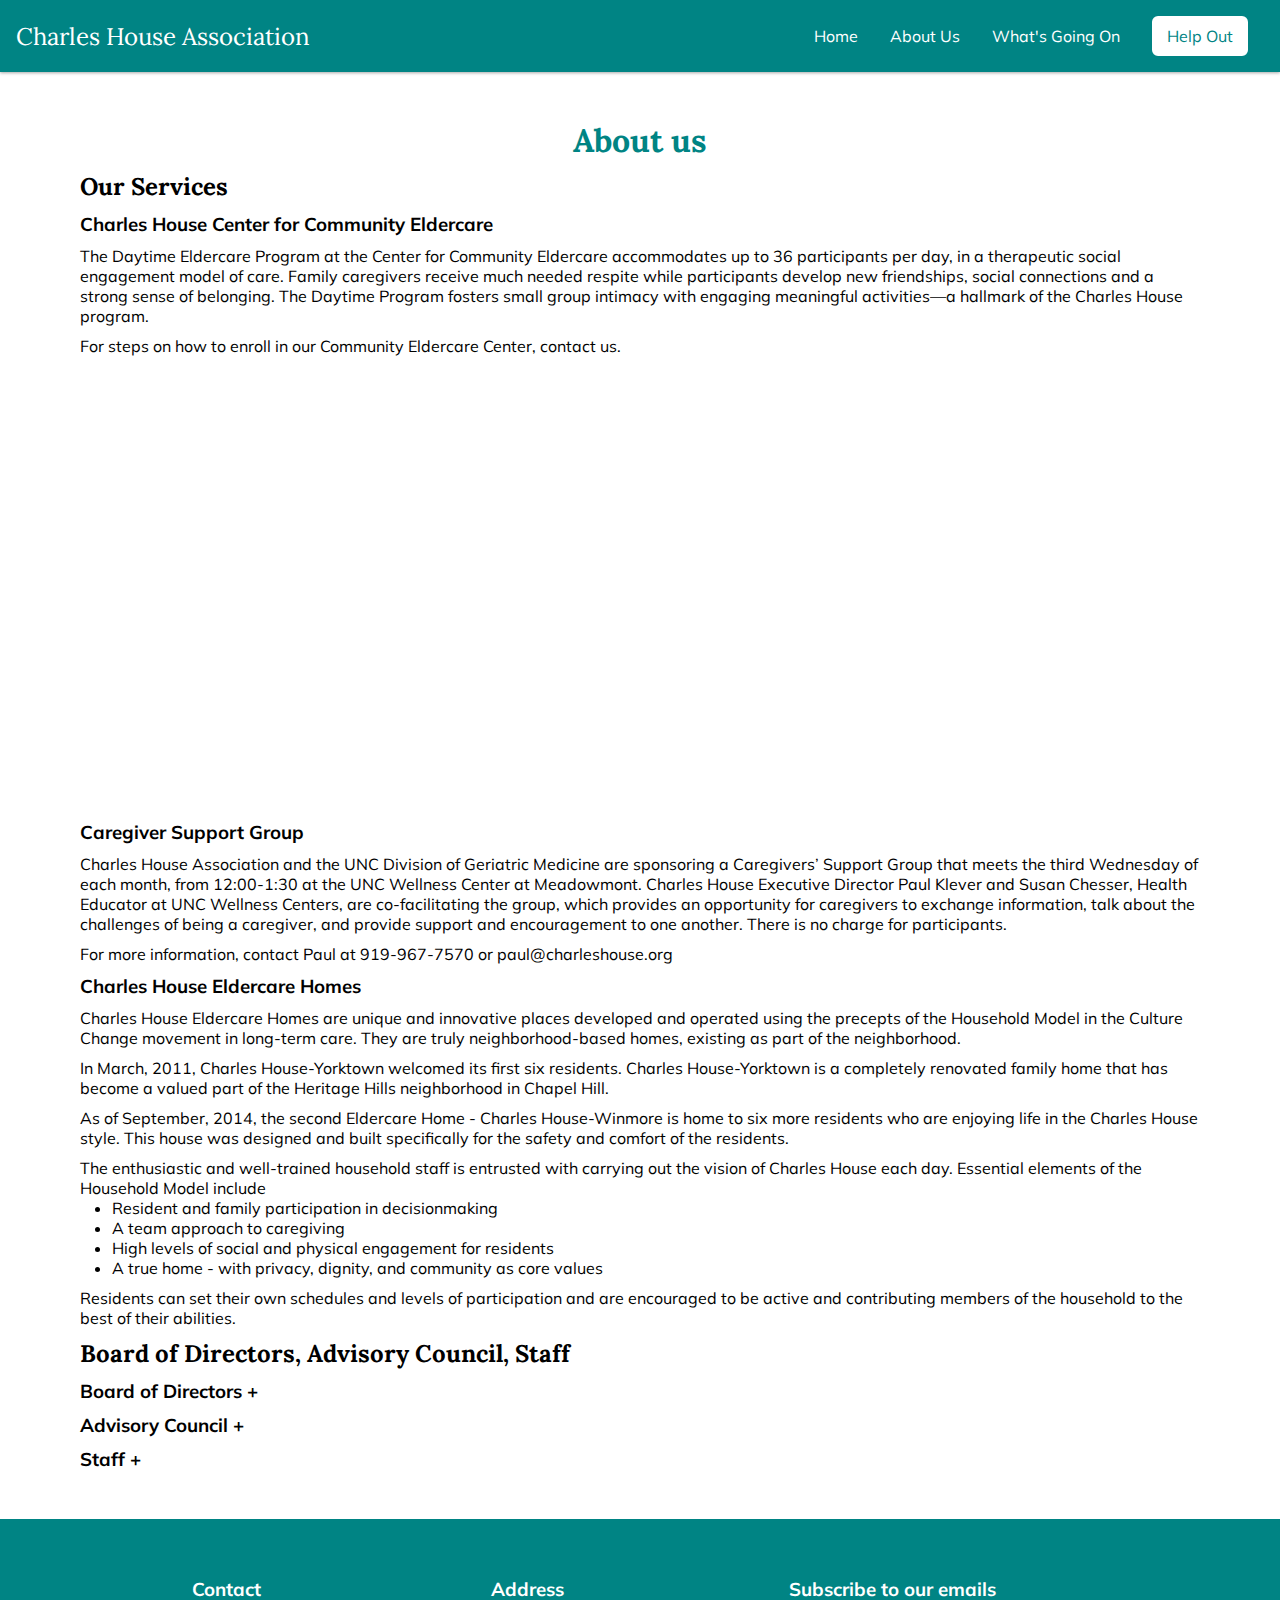
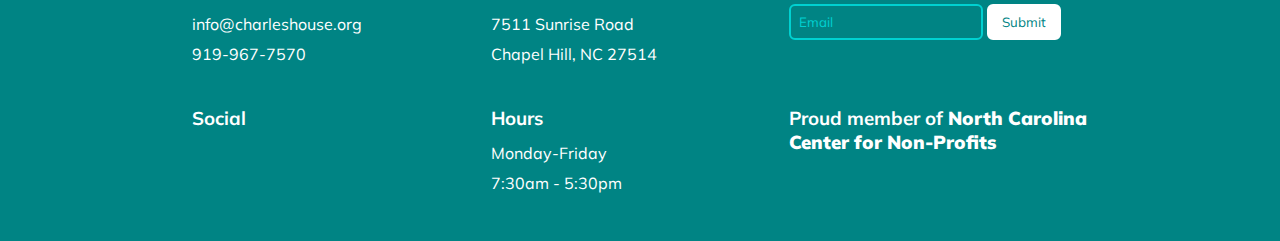
==== about_us.html @ 3cb6eef5 "idk" ====
<!DOCTYPE html>
<html lang="en">
<head>
    <meta charset="UTF-8">
    <meta name="viewport" content="width=device-width, initial-scale=1.0">
    <link href='styles-ts.css' rel='stylesheet' type='text/css' />
    <link rel="stylesheet" href="https://use.fontawesome.com/releases/v5.3.1/css/all.css" integrity="sha384-mzrmE5qonljUremFsqc01SB46JvROS7bZs3IO2EmfFsd15uHvIt+Y8vEf7N7fWAU" crossorigin="anonymous">
    <link href="https://fonts.googleapis.com/css?family=Lora|Muli" rel="stylesheet">
    <title>About Us</title>
</head>

<body>
    <header>
        <div>
            <a  id="logo" href="index.html">Charles House Association</a>
        </div>
        <nav>
            <ul>
                <li>
                    <a href="index.html">Home</a>
                </li>
                <li>
                    <a href="about_us.html">About Us</a>
                </li>
                <li>
                    <a href="going_on.html">What's Going On</a>
                </li>
                <li >
                    <a href="help_us_out.html" class="btn2">Help Out</a>
                </li>
            </ul>
        </nav>
    </header>

    <main>
        <div class="pad">
        <h1>About us</h1>


        <h2>Our Services</h2>
            <h3 id="community_eldercare">Charles House Center for Community Eldercare</h3>
                <p>The Daytime Eldercare Program at the Center for Community Eldercare accommodates up to 36 participants per day, in a therapeutic social engagement model of care. Family caregivers receive much needed respite while participants develop new friendships, social connections and a strong sense of belonging. The Daytime Program fosters small group intimacy with engaging meaningful activities—a hallmark of the Charles House program.</p>
                <!--Change to download link-->
                <p>For steps on how to enroll in our Community Eldercare Center, contact us.</p>


                <iframe src="https://www.google.com/maps/embed?pb=!1m18!1m12!1m3!1d3229.209644886207!2d-79.03687688550227!3d35.966299680128806!2m3!1f0!2f0!3f0!3m2!1i1024!2i768!4f13.1!3m3!1m2!1s0x89acdd71c2d09ae1%3A0x6bbf268e5936797a!2s7511+Sunrise+Rd%2C+Chapel+Hill%2C+NC+27514!5e0!3m2!1sen!2sus!4v1554954728597!5m2!1sen!2sus" width="600" height="450" frameborder="0" style="border:0" allowfullscreen></iframe>

            <h3 id="support_group">Caregiver Support Group</h3>
                <p>Charles House Association and the UNC Division of Geriatric Medicine are sponsoring a Caregivers’ Support Group that meets the third Wednesday of each month, from 12:00-1:30 at the UNC Wellness Center at Meadowmont. Charles House Executive Director Paul Klever and Susan Chesser, Health Educator at UNC Wellness Centers, are co-facilitating the group, which provides an opportunity for caregivers to exchange information, talk about the challenges of being a caregiver, and provide support and encouragement to one another. There is no charge for participants.</p>
                <p>
                For more information, contact Paul at 919-967-7570 or paul@charleshouse.org</p>
            <h3 id="eldercare_homes">Charles House Eldercare Homes</h3>
            <p>Charles House Eldercare Homes are unique and innovative places developed and operated using the precepts of the Household Model in the Culture Change movement in long-term care.  They are truly neighborhood-based homes, existing as part of the neighborhood. </p>

            <p>In March, 2011, Charles House-Yorktown welcomed its first six residents. Charles House-Yorktown is a completely renovated family home that has become a valued part of the Heritage Hills neighborhood in Chapel Hill.</p>
            
            <p>As of September, 2014, the second Eldercare Home - Charles House-Winmore is home to six more residents who are enjoying life in the Charles House style. This house was designed and built specifically for the safety and comfort of the residents.</p>
            
            <p>The enthusiastic and well-trained household staff is entrusted with carrying out the vision of Charles House each day. Essential elements of the Household Model include</p>
            <ul>
                <li>Resident and family participation in decisionmaking</li>
                <li>A team approach to caregiving</li>
                <li>High levels of social and physical engagement for residents</li>
                <li>A true home - with privacy, dignity, and community as core values</li>
            </ul>

            <p>Residents can set their own schedules and levels of participation and are encouraged to be active and contributing members of the household to the best of their abilities.</p>
        <h2>Board of Directors, Advisory Council, Staff</h2>
        <h3 class="accordion">Board of Directors</h3>
        <ul class="panel">
            <li>Mel Hurston, President Senior VP, Professional & Support Services, UNC Health Care</li>
            <li>Beth Tillman, Vice President, Tillman, Hinkle & Whichard, PLLC</li>
            <li>Sheana Whelan Funkhouser, Secretary, RN and Family Caregiver</li>
            <li>Brad Fox, Treasurer, President, Medical Claims Rx</li>
            <li>Jesse Basnight, Jr., V.P., S.H. Basnight & Sons</li>
            <li>Anna Bieber, Associate Professor, UNC School of Nursing</li>
            <li>Nancy Jones, Carol Woods Resident</li>
            <li>Suzanne Kalbas, Community Leader</li>
            <li>Joel Levy, Joel I. Levy, CPA, PLLC</li>
            <li>Julia Lunsford, MD, Clinical Assistant Professor, UNC Department of Psychiatry</li>
            <li>Robert Spransy, CPA</li>
        </ul>

        <h3 class="accordion">Advisory Council</h3>
        <ul class="panel">
                <li>Dickie Andrew, Andrews & Associates Realty</li>
                <li>Mary Beck, Retired, Health Care Admnistrator</li>
                <li>Susan Bernstein, Community Leader</li>
                <li>Michael Bradley, Professor Emeritus, Duke Univ. Law and Fuqua Business School</li>
                <li>James Bryan, MD, Retired, Professor of Medicine, UNC</li>
                <li>Jan Busby-Whitehead, MD, Division Chief, UNC Geriatrics</li>
                <li>Duval Byrd, Division Controller, Capital Broadcasting</li>
                <li>James Copeland, Retired President, Medical Foundation</li>
                <li>Phyliss Craig-Taylor, Dean, School of Law, NCCU</li>
                <li>Tom Fenn, Tom Fenn Financial Planning</li>
                <li>Anzor Gatcheladze, Founder/Owner, Homewatch Caregivers</li>
                <li>Amy Gorely, Director, Community Relations, Carolina Meadows</li>
                <li>Lisa Gwyther, Director, Duke Family Support Program</li>
                <li>Nina Hackney, Retired, Nursing, UNC Health Care</li>
                <li>Nortin Hadler, MD, Author; Professor of Medicine, UNC</li>
                <li>Michael Hill, MD, Professor, UNC Department of Psychiatry</li>
                <li>Patty M. Hil, UNC School of Nursing; UNC Board of Visitors</li>
                <li>Margaret Helton, MD, UNC Family Medicine; Medical Director, Carol Woods</li>
                <li>Joan Huntley, Community Leader</li>
                <li>Kathy Lafone, Retired, Orange County Schools; Caregiver</li>
                <li>Allison Lee, Marketing Director, Carolina Reserve of Durham</li>
                <li>Lillian Lee, Community Leader</li>
                <li>Chad Lefteris,	CEO, UC-Irvine Hospitals</li>
                <li>Tony Lindsey, MD, Chief of Staff, UNC Health Care </li>
                <li>Carol Lucas, Retired Professor, UNC Biomedical Engineering</li>
                <li>Eleanor McConnell, Associate Professor, Duke University School of Nursing</li>
                <li>Lloyd Michener, MD, Professor, Duke University Dept. of Community and Family Medicine</li>
                <li>Susan Moeser, Faculty, University Organist; UNC-CH Department. of Music</li>
                <li>John Morris, III, President, Morris Commercial</li>
                <li>Laurie Norman, Director, Alumni Relations, UNC-CH School of Education</li>
                <li>Bonnie O’Quinn, Financial Advisor, Red Reef Advisors</li>
                <li>Caroline Resnick,Retired Teacher; Former Family Caregiver</li>
                <li>Caroline Riggsbe, Pinnacle Financial Partners</li>
                <li>Linda Riggsbee, Community Leader; Former Nonprofit CEO</li>
                <li>Luke Riggsbee, Principle/Owner, Carolina National Insurance</li>
                <li>Jerry Salak, Director, Donor Relations, UNC-CH</li>
                <li>Maria Scanga, Attorney</li>
                <li>Robert Seymour, Pastor Emeritus, Binkley Memorial Baptist Church</li>
                <li>Cindy Scocik, COO, Veritas Collaborative Hospital System</li>
                <li>Linnea Smith, Community Leader, Former Family Caregiver</li>
                <li>Ina Stern, Retired, Associate Publisher, Algonquin Books</li>
                <li>Jeffery Strickler, Vice President, UNC Hospital, Hillsborough</li>
                <li>Rebecca Trangenstein, Former Family Caregiver</li>
                <li>Mil Witt, Psychologist, UNC Campus Health Services</li>
                <li>Sheryl Zimmerman, Assoc. Dean, Social Work UNC-CH</li>
            </ul>    
             
            <h3 class="accordion">Staff</h3>
            <ul class="panel">
                    <li>
                        Paul Klever is the Executive Director of Charles House.  He brings a personal commitment to services for people with aging issues, along with experience and administrative skills honed in his previous positions. Paul holds a Masters Degree in Hospital Administration from the University of Minnesota and a Bachelors of Social Work from the University of Kansas. He began his career with a focus on eldercare and aging services, as a social worker and activities director in long-term care facilities in the Midwest. Paul gained experience as an administrator, leading the development of geriatric services for a hospital system in Colorado, notably heading up the establishment of adult day services similar to the Charles House program. Paul and his wife, Sally Freeman, came to know first hand the challenges facing caregiving families when together they cared for Sally’s parents in their home through the last two years of her parents’ lives. Sally and Paul have led adult day care programs in the past.  Paul and Sally have two sons and live near Hillsborough. Paul's e-mail address is paul@charleshouse.org.
                    </li>
                    <li>
                        Amanda Borer is Associate Director at Charles House.  Amanda is a 2009 graduate of the Healthcare Administration program in the School of Public Health at UNC-Chapel Hill. As an undergraduate at the Ohio State University in gerontology, Amanda also worked in an assisted living facility in Columbus. Her educational and work experience gives Amanda the passion for making her career in long-term care and aging services. Amanda's role as Associate Director provides support and leadership to the Charles House program and to the new projects Charles House Association is undertaking to better serve our community elders and their caregiving families. Amanda also serves as the Administrator for the Charles House Eldercare Homes.  Amanda's e-mail address is amanda@charleshouse.org.
                    </li>
                    <li>
                        Susan Siegel, Communications Director, has been leading health education and communication programs for over 25 years. She is responsible for the Charles House website and newsletter, and helps with media and events. She also plays flute at Charles House with the Satin Dolls. You can reach her at: communications@charleshouse.org
                    </li>
                    <li>
                        Dean Fox, Program Director, holds a Masters of Social Work and a Bachelors in Psychology from UNC-Chapel Hill.  He also completed an Interdisciplinary Certificate on Aging while in graduate school at UNC.  Before becoming a program director, he spent several years at Charles House as a program facilitator and a semester as a student intern. Dean also spent several years working in nursing home quality improvement research.
                    </li>
                    <li>
                        Sally Freeman, Program Director, became part of the program team after homeschooling her two sons. Sally began a day program for people with dementia in Denver in the 1980s. She authored Activities and Approaches for Alzheimer's in 1987 as a resource for activity leaders and caregivers. The ideas presented in her book parallel those set forth in our own Charles House Method.
                    </li>
                    <li>
                        Brianna Baker, Program Director, received a degree in Recreational Therapy from East Carolina University. She is Licensed Recreational Therapist and Certified Therapeutic Recreation Specialist. She has worked in geriatrics for a number of years and believes in using recreation and leisure to improve quality of life. Brianna was born and raised in Charlotte, NC and moved to the Triangle in May of last year. She enjoys traveling, the outdoors, spending time with family and friends, being around water and trying new things.
                    </li>
                    <li>
                        Walter Moczygemba, Program Director, is a recent graduate from Duke University where he majored in Biology. Working at Charles House has sparked an interest in eldercare and social work as a career and he hopes to continue on this path with Charles House.
                    </li>
                    <li>
                        Joanna Swanson, Program Director, is a graduate of Salem State University in Salem, Massachusetts with a Bachelor of Arts Degree in Theatre and Communications. Joanna worked in retail and customer service for many years including as a Buyer and a Manager for A Southern Season, and had her own elder home care business on Cape Cod. She enjoys the opportunity to hear the life stories and experiences shared by the participants at Charles House. The Cape Cod native and her husband Dave live in Hillsborough where Joanna can be found during winter months experimenting with new recipes in her kitchen and in warmer months working in her garden. She’s an avid reader and loves to exercise and travel.
                    </li>
                    <li>
                        Sarah Ross, Program Director, earned a Masters in Social Work from UNC-W where she held an internship at Lower Cape Fear hospice as a Bereavement Counselor. Sarah completed her undergraduate at UNC-Charlotte with a BS in Exercise Science and Gerontology. Sarah has previously facilitated caregiver support groups in the community. Prior to becoming a Program Director, Sarah was introduced to Charles House as an intern. In her spare time, Sarah enjoys the outdoors, all things by the water, working on DIY projects, and spending time with friends and family.
                    </li>
                    <li>
                        Sherril Koroluk, Program Facilitator. Sherril and her husband arrived in Chapel Hill from Canada the summer of 1998. In 2012 Sherril fell in love with Charles House as a volunteer and a year later joined us as a part time program facilitator. She holds an Honour's Degree in Physical Geography and a Masters of Science degree. Her diverse background, including working in the fields of art, tourism and historic preservation, provides the material for many stories the participants love to hear.
                    </li>
                    <li>
                        Rachelle Strachar, Program Facilitator, has years of caregiving experience in a variety of settings., She has worked as a Health Specialist volunteer with NC State AARP and is certified by NC Office of Aging to teach several different classes that are helpful to caregivers and elders. Rachelle has a BA in Sociology/Psychology and a concentration in Social Work, along with graduate coursework in Social Work and Aging. In her free time Rachelle enjoys reading, gardening, the outdoors and spending time with family, friends and her dog.
                    </li>
                    <li>
                        Sarah Arney, Program Facilitator, is a current student at UNC-Chapel Hill studying Philosophy and Public Policy. Prior to becoming a team member, Sarah was introduced to Charles House as a student intern. Sarah was born in Raleigh, and looks forward to growing deeper roots in North Carolina after her graduation in May.
                    </li>
                    <li>
                        Emily Wu, Program Facilitator, graduated from Duke University in May 2018 with a B.S. in Neuroscience and minor in Visual Arts. She started volunteering with Charles House in the fall of 2017 and hasn’t been able to stay away since. She treasures the time she has been able to spend with participants at Charles House and hopes to have the Charles House Method inform her future career in medicine. In her spare time, she enjoys painting, group fitness classes, and spending time with friends and family.
                    </li>
                    <li>
                        Natalie Terrell is a senior at UNC-Chapel Hill majoring in Communication and Women's and Gender Studies. She was introduced to Charles House as an intern and quickly developed an affection for the the program and participants. She particularly enjoys singing and dancing with the participants and listening to their life stories. Natalie hopes to pursue a master's degree in social work.
                    </li>
                    <p>An important addition to the regular staff, Charles House has several wonderful volunteers from the community and university who give so freely of their time and energy to help with programs and interact with participants. To name some of these great volunteers: Betty Gardner, Mary Jenne, Mike Massey and Norm Pendergraff.
                    </p>
                </ul>
    </main>
    <footer>
        <div>
            <h3>Contact</h3>
            <p>info@charleshouse.org</p>
            <p>919-967-7570</p>
        </div>
        <div>
            <h3>Address</h3>
            <p>7511 Sunrise Road</p>
            <p>Chapel Hill, NC 27514</p>
        </div>
        <div>
            <h3>Subscribe to our emails</h3>
            <input type="text" placeholder="Email">
            <button class="btn2">Submit</button>
        </div>
        <div>
            <h3>Social</h3>
            <a  target="new" href="https://www.facebook.com/charleshouseassociation/"><i class="fab fa-twitter"></i></a>
            <a target="new" href="https://twitter.com/CharlesHouse_NC"><i class="fab fa-facebook-f"></i></a>
        </div>
        <div>
            <h3>Hours</h3>
            <p>Monday-Friday</p>
            <p>7:30am - 5:30pm</p>
        </div>
        <div>
            <h3>Proud member of <b>North Carolina Center for Non-Profits</b></h3>
        </div>
    </footer>

    <script>
        var acc = document.getElementsByClassName("accordion");
        var i;

        for (i = 0; i < acc.length; i++) {
            acc[i].addEventListener("click", function() {
                this.classList.toggle("active");

                var panel = this.nextElementSibling;
                if (panel.style.display === "block") {
                    panel.style.display = "none";
                } 
                else {
                    panel.style.display = "block";
                }
            });
        }
    </script>
</body>
</html>
---- styles-ts.css ----
* {
    padding: 0;
    margin: 0;
    font-family: 'Muli';
    box-sizing: border-box;
}

a {
    text-decoration: none;
    display: inline-block;
}

blockquote, #logo, h1, h2 {
    font-family: 'Lora';
}

header {
    background-color: #008484;
    color: white;
    padding: 1em;
    display: flex;
    justify-content: space-between;
    align-items: center;
    box-shadow: 0px 1px 3px darkgray;
}

#logo {
    font-size: x-large;
    color: white;
    transition: all .3s;
}

#logo:hover, nav ul li a:hover {
    color: #00D1D1;
}

nav ul {
    display: flex;
    align-items: center;
}

nav li {
    list-style-type: none;
    margin: 0 1em;
}

nav li a {
    text-decoration: none;
    color: white;
    transition: all .3s;
}

.btn {
    background-color: transparent;
    border: 2px solid #00D1D1;
    color: #00D1D1;
    padding: 15px 20px;
    border-radius: 6px;
    transition: all .3s;
}

.btn:hover {
    background-color: #00D1D1;
    color: white;
}

.btn2 {
    background-color: white;
    color: #008484;
    border: 2px solid white;
    padding: 8px 13px;
    border-radius: 6px;
    transition: all .3s;
}

.btn2:hover {
    background-color: #008484;
    color: white;
    border: 0;
    padding: 8px 13px;
    border-radius: 6px;
    border: 2px solid white;
}

#carousel {
    background-color: beige;
    min-height: 60vh;
    margin: 1em;
}

main {
    min-height: 90vh;
}

blockquote {
    background-color: #00D1D1;
    color: white;
    text-align: center;
    font-size: x-large;
    padding: 2em 15vw 4em;
}

#blockset {
   display: grid;
   grid-template-columns: 1fr 1fr 1fr;
   position: relative;
   top: -5em;
   margin: 0 4em;
}

#blockset div {
    min-height: 25vh;
    padding: 15px;
    background-color: white;
    margin: 1em;
    box-shadow: 0px 2px 5px darkgray;
    border-radius: 10px;
    text-align: center; 
    transition: all .3s;
}

#blockset div:hover {
    transform: scale(1.03);
}

#blockset a:hover {
    color: #00D1D1;
}

#blockset div h2, #blockset div p {
    padding-bottom: 15px;
}

.blue {
    color: #008484;
}

#jumbo {
    background-image: url('https://farm6.staticflickr.com/5671/30540233590_bf83b7bef5_b.jpg');
    background-size: cover;
    background-position: center;
    background-color: black;
    background-repeat: no-repeat;
    height: 50vh;
    display: flex;
    justify-content: center;
    align-items: center;
}

.volunteer {
    height: 40vh;
    display: grid;
    grid-template-columns: 1fr 2fr;
    justify-content: center;
    align-items: center;
    padding: 0 5em;
}

.volunteer div {
    display: flex;
    justify-content: center;
}

/*Non-Home Page Styling*/

.pad {
    padding: 3em 5em;
}

h1 {
    color: #008484;
    text-align: center;
}

h2, h3 {
    padding-top: 10px;
}

p {
    padding: 10px 0 0;
}

main ul {
    padding-left: 2em;
}

footer {
    background-color: #008484;
    color: white;
    padding: 1em;
    display: grid;
    grid-template-columns: 1fr 1fr 1fr;
    grid-template-rows: 1fr 1fr;
    grid-row-gap: 2em;
    padding: 3em 15vw;
}

footer i {
    font-size: xx-large;
    padding: 5px;
    color: white;
}

footer h3 {
    padding-bottom: 3px;
}

footer input {
    background-color: transparent;
    border: 2px solid #00D1D1;
    border-radius: 6px;
    padding: 8px;
    color: white;
}

footer input::placeholder {
    color: #00D1D1;
}

/*Collapsible*/
.accordion {
    cursor: pointer;
    width: 100%;
    transition: 0.4s;
}

.active, .accordion:hover {
    color: #008484;
}

.panel {
    padding: 0 18px;
    background-color: white;
    display: none;
    overflow: hidden;
}

.accordion:after {
    content: '\002B';
    font-weight: bold;
    margin-left: 5px;
}

.active:after {
    content: "\2212";
}
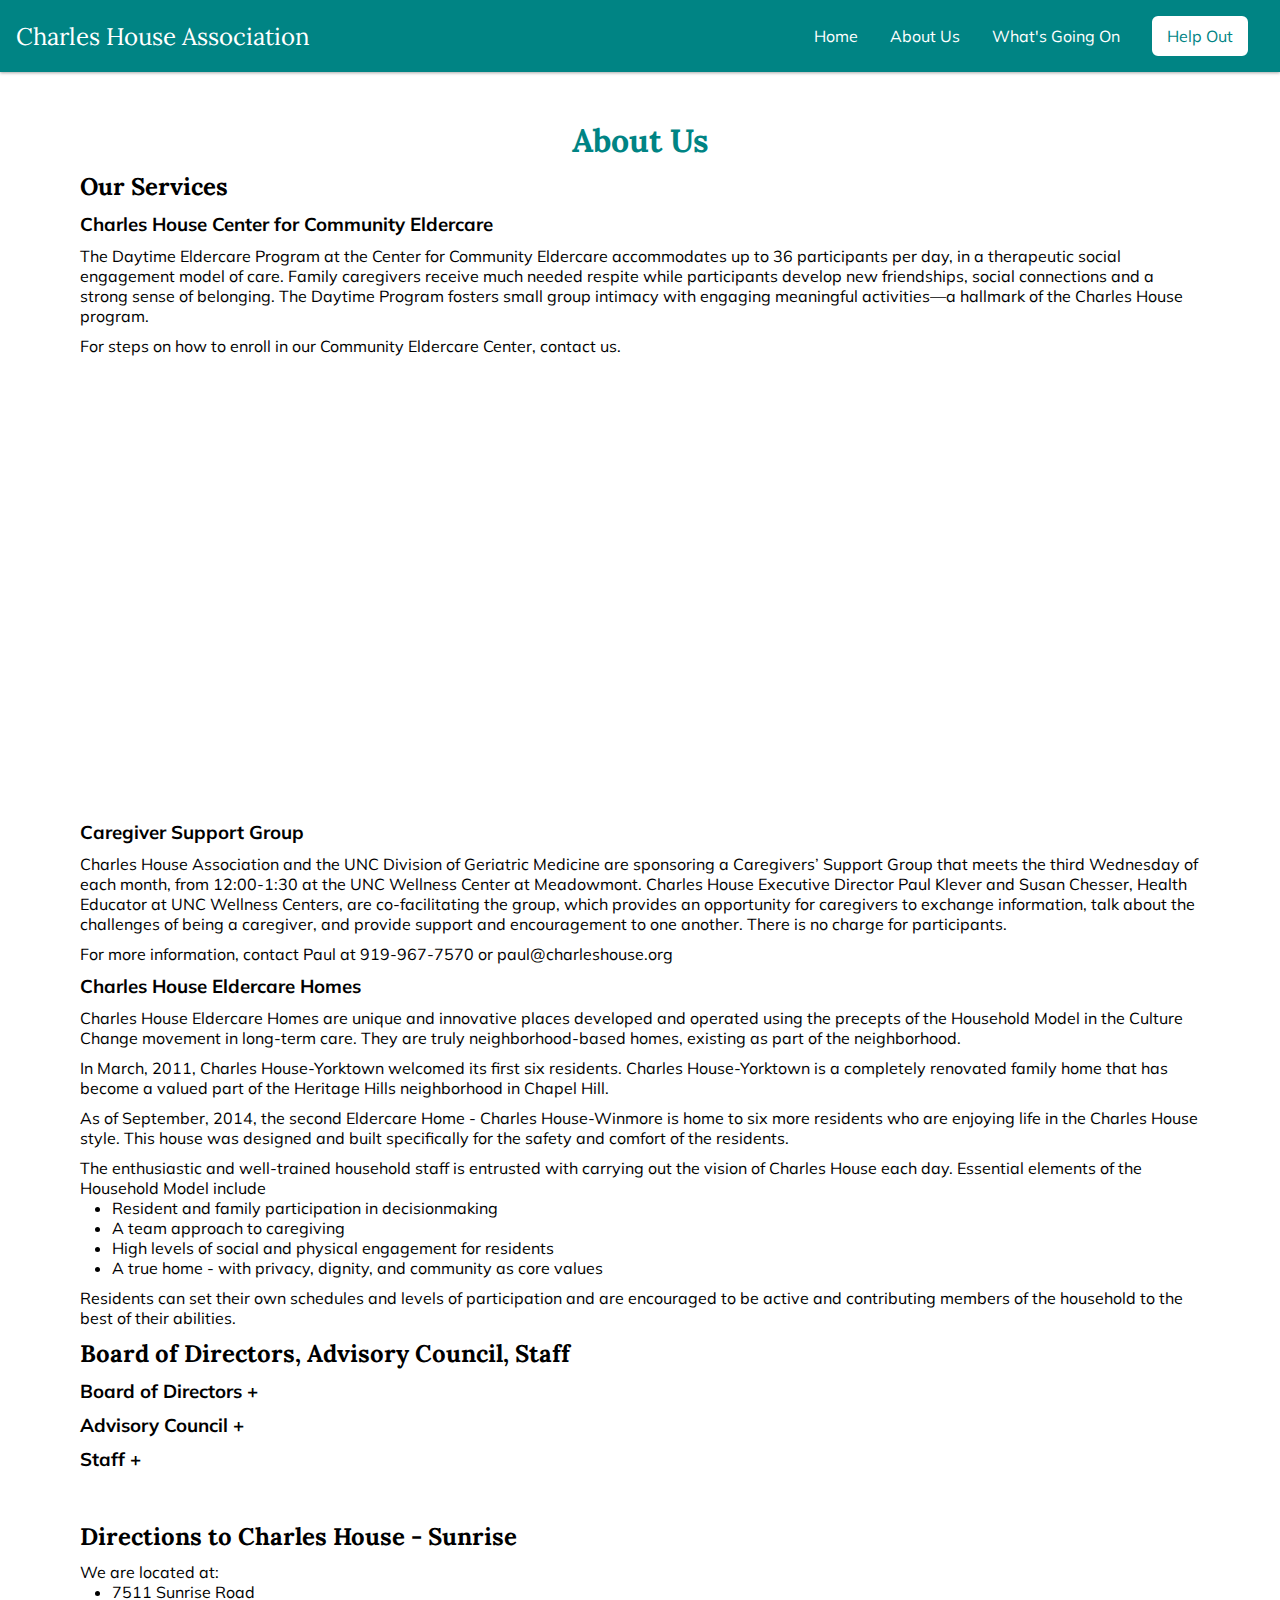
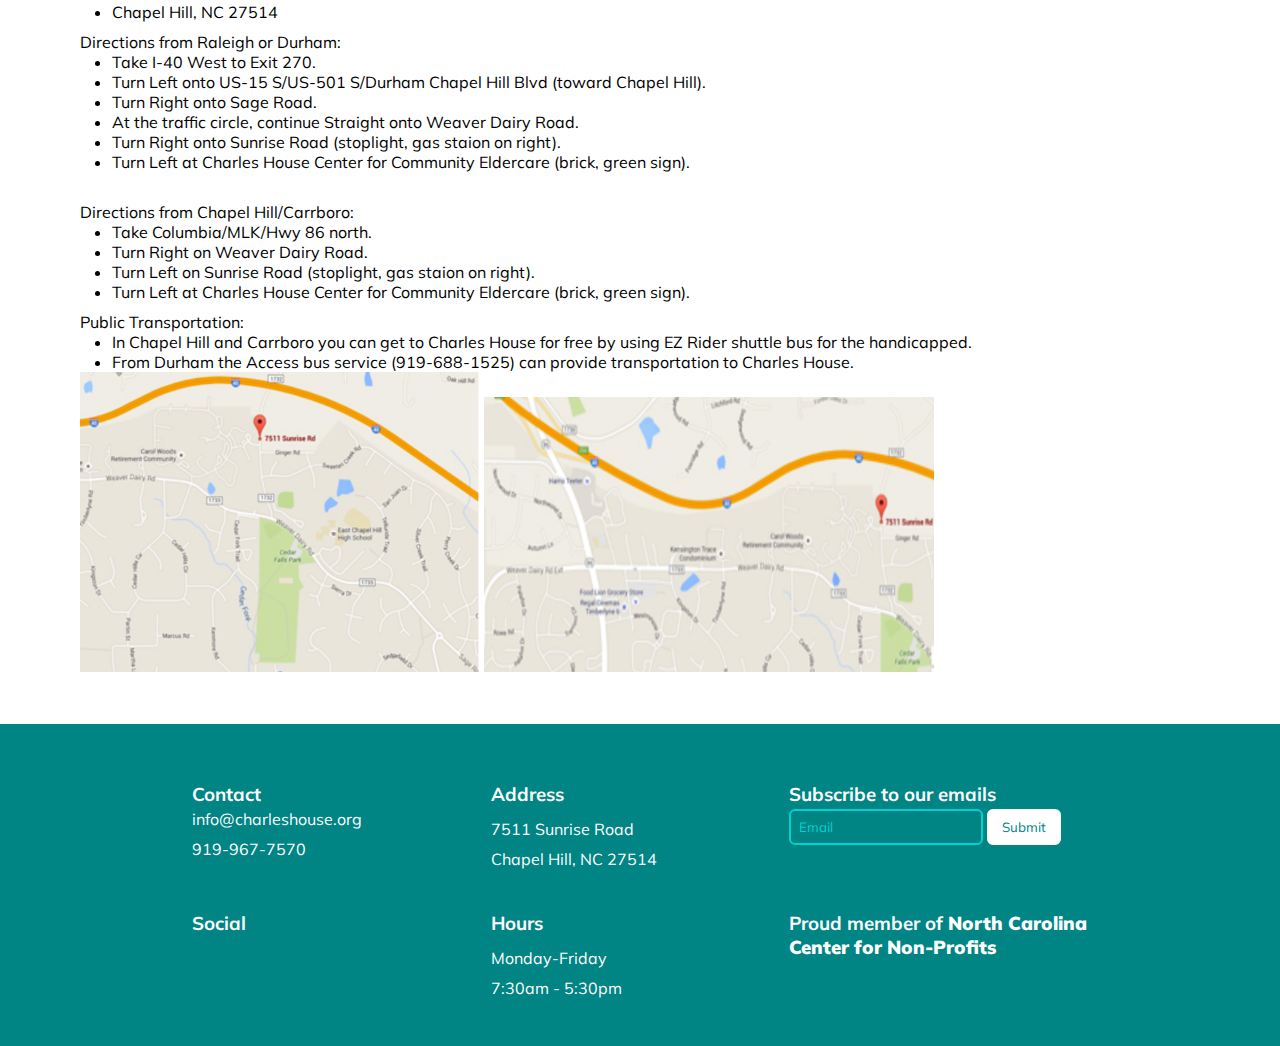
==== commit a0df1890: "Merge branch 'master' of https://github.com/tasnias/126-Final" ====
--- a/about_us.html
+++ b/about_us.html
@@ -34,7 +34,7 @@
 
     <main>
         <div class="pad">
-        <h1>About us</h1>
+        <h1>About Us</h1>
 
 
         <h2>Our Services</h2>
@@ -54,9 +54,9 @@
             <p>Charles House Eldercare Homes are unique and innovative places developed and operated using the precepts of the Household Model in the Culture Change movement in long-term care.  They are truly neighborhood-based homes, existing as part of the neighborhood. </p>
 
             <p>In March, 2011, Charles House-Yorktown welcomed its first six residents. Charles House-Yorktown is a completely renovated family home that has become a valued part of the Heritage Hills neighborhood in Chapel Hill.</p>
-            
+
             <p>As of September, 2014, the second Eldercare Home - Charles House-Winmore is home to six more residents who are enjoying life in the Charles House style. This house was designed and built specifically for the safety and comfort of the residents.</p>
-            
+
             <p>The enthusiastic and well-trained household staff is entrusted with carrying out the vision of Charles House each day. Essential elements of the Household Model include</p>
             <ul>
                 <li>Resident and family participation in decisionmaking</li>
@@ -129,8 +129,8 @@
                 <li>Rebecca Trangenstein, Former Family Caregiver</li>
                 <li>Mil Witt, Psychologist, UNC Campus Health Services</li>
                 <li>Sheryl Zimmerman, Assoc. Dean, Social Work UNC-CH</li>
-            </ul>    
-             
+            </ul>
+
             <h3 class="accordion">Staff</h3>
             <ul class="panel">
                     <li>
@@ -178,11 +178,48 @@
                     <p>An important addition to the regular staff, Charles House has several wonderful volunteers from the community and university who give so freely of their time and energy to help with programs and interact with participants. To name some of these great volunteers: Betty Gardner, Mary Jenne, Mike Massey and Norm Pendergraff.
                     </p>
                 </ul>
+<br>
+<br>
+    <!-- DIRECTIONS  -->
+    <h2>Directions to Charles House - Sunrise</h2>
+    <div class="directions">
+        <p>We are located at:</p>
+        <ul>
+            <li>7511 Sunrise Road</li>
+            <li>Chapel Hill, NC  27514</li>
+        </ul>
+        <p>Directions from Raleigh or Durham:</p>
+        <ul>
+            <li>Take I-40 West to Exit 270.</li>
+            <li>Turn Left onto US-15 S/US-501 S/Durham Chapel Hill Blvd (toward Chapel Hill).</li>
+            <li>Turn Right onto Sage Road.</li>
+            <li>At the traffic circle, continue Straight onto Weaver Dairy Road.</li>
+            <li>Turn Right onto Sunrise Road (stoplight, gas staion on right).</li>
+            <li>Turn Left at Charles House Center for Community Eldercare (brick, green sign).</li>
+        </ul>
+        <br>
+        <p>Directions from Chapel Hill/Carrboro:</p>
+        <ul>
+            <li>Take Columbia/MLK/Hwy 86 north.</li>
+            <li>Turn Right on Weaver Dairy Road.</li>
+            <li>Turn Left on Sunrise Road (stoplight, gas staion on right). </li>
+            <li>Turn Left at Charles House Center for Community Eldercare (brick, green sign).</li>
+        </ul>
+        <p>Public Transportation: </p>
+        <ul>
+            <li>In Chapel Hill and Carrboro you can get to Charles House for free by using EZ Rider shuttle bus for the handicapped.</li>
+            <li>From Durham the Access bus service (919-688-1525) can provide transportation to Charles House.</li>
+        </ul>
+        <img class="directions_image" src="directions_raleigh.png" alt="Map" height="300px" width="400px">
+        <img class="directions_image" src="directions_chapelhill.png" alt="Map" height="275" width="450px">
+    </div>
+
+    </div>
     </main>
     <footer>
         <div>
             <h3>Contact</h3>
-            <p>info@charleshouse.org</p>
+            <a class="email" href="mailto:info@charleshouse.org">info@charleshouse.org</a>
             <p>919-967-7570</p>
         </div>
         <div>
@@ -221,7 +258,7 @@
                 var panel = this.nextElementSibling;
                 if (panel.style.display === "block") {
                     panel.style.display = "none";
-                } 
+                }
                 else {
                     panel.style.display = "block";
                 }
@@ -229,4 +266,4 @@
         }
     </script>
 </body>
-</html>+</html>
--- a/styles-ts.css
+++ b/styles-ts.css
@@ -115,7 +115,7 @@
     margin: 1em;
     box-shadow: 0px 2px 5px darkgray;
     border-radius: 10px;
-    text-align: center; 
+    text-align: center;
     transition: all .3s;
 }
 
@@ -156,9 +156,11 @@
     padding: 0 5em;
 }
 
-.volunteer div {
-    display: flex;
-    justify-content: center;
+
+/*Non-Home Page Styling*/
+main a {
+    text-decoration: none;
+    display: inline-block;
 }
 
 /*Non-Home Page Styling*/
@@ -217,6 +219,10 @@
     color: #00D1D1;
 }
 
+.email {
+    color: white;
+}
+
 /*Collapsible*/
 .accordion {
     cursor: pointer;
@@ -243,4 +249,43 @@
 
 .active:after {
     content: "\2212";
-}+}
+
+@media only screen and (max-width: 794px) {
+
+    #blockset {
+        display: grid;
+        grid-template-columns: 1fr;
+    }
+
+    footer {
+        display: grid;
+        grid-template-columns: 1fr 1fr;
+        grid-template-rows: 1fr 1fr 1fr;
+        grid-row-gap: 1em;
+        padding: 1em 5vw;
+    }
+
+    /*
+    .btn2 --> make the "Donate" button in Nav bar responsive
+    */
+
+    .calendar_image {
+        display: block;
+        height: 40em;
+        width: 40em;
+    }
+
+    .menu_image {
+        height: 35em;
+        width: 35em;
+    }
+
+
+    /*
+    WHAT's GOING ON
+    - Make the table responsive:
+        make the table and column widths fluid, and reformat the table so it fits on smaller screens
+        Change the display property of all the th and td elements to block, so each table cell starts on a new line. Then, you can  change formatting of the elements you do.
+    */
+}
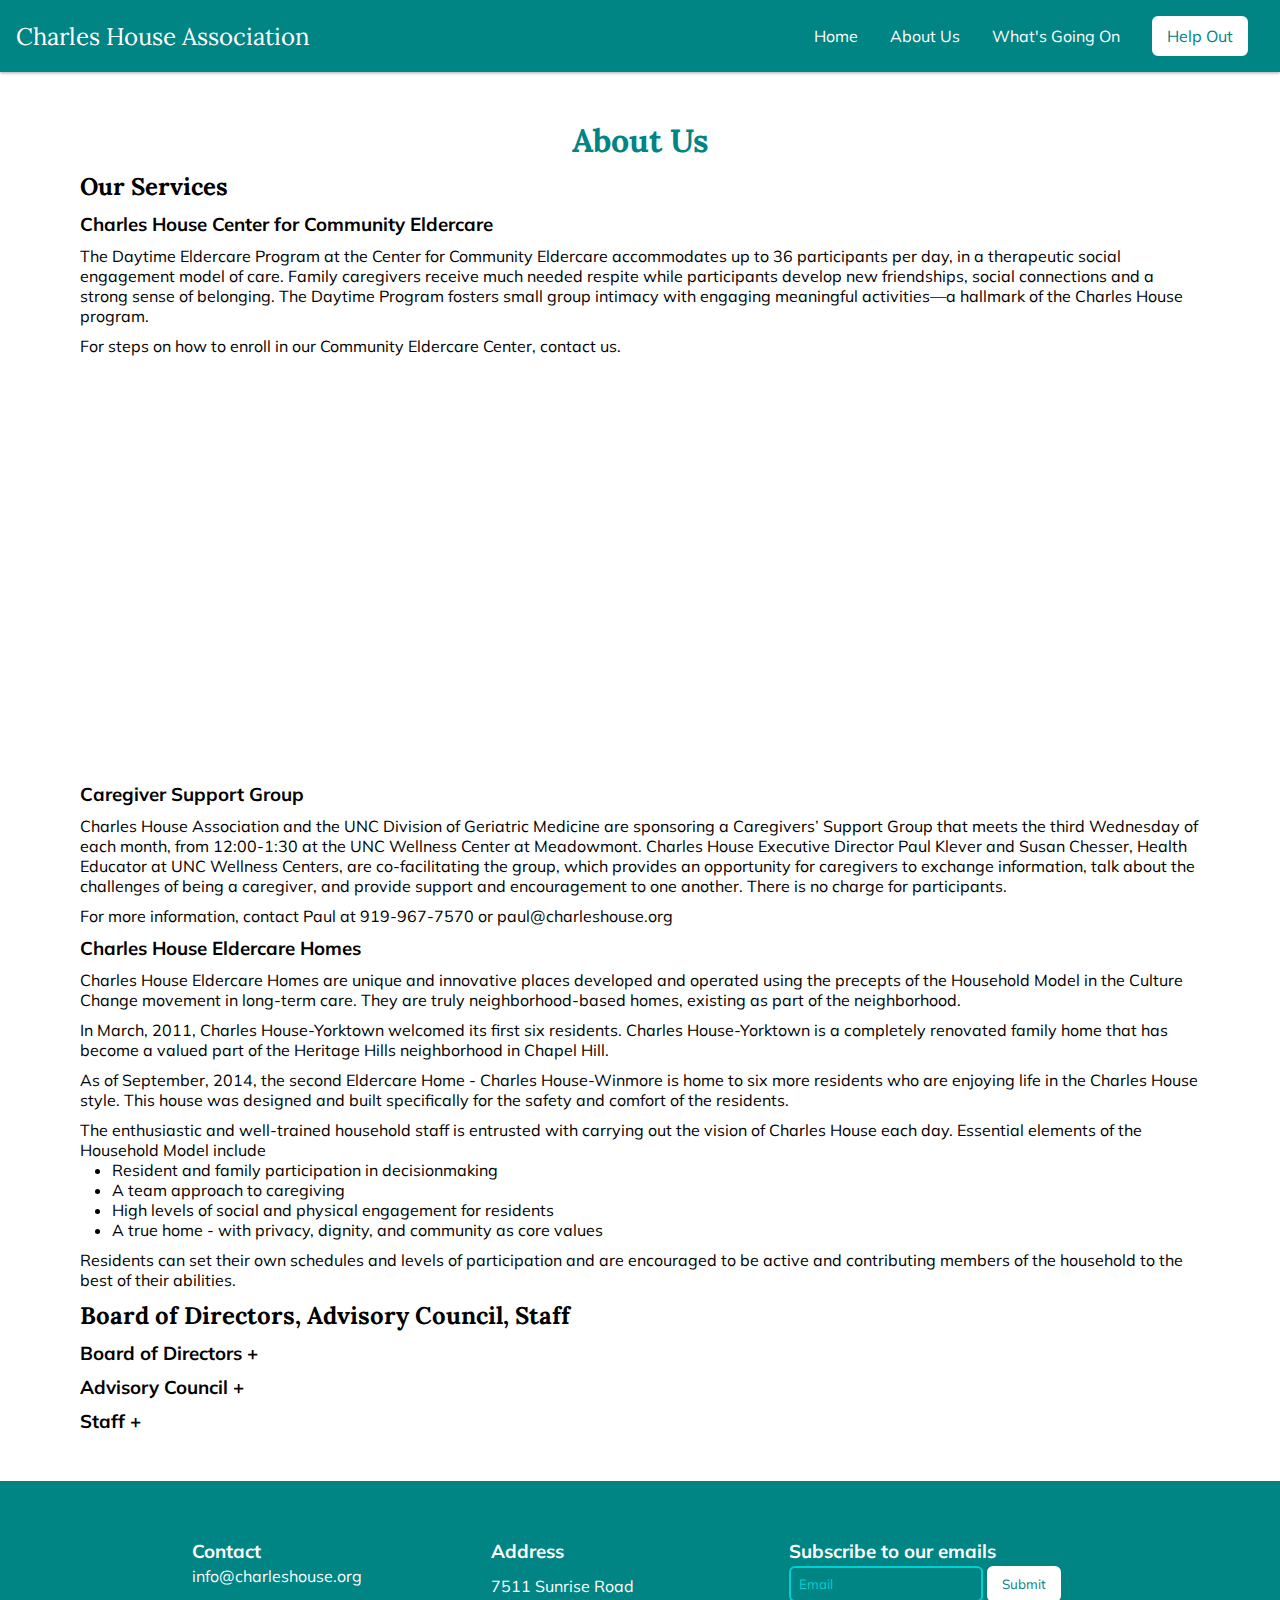
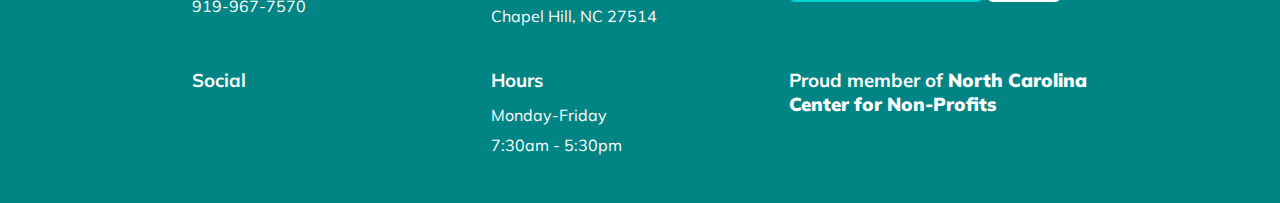
==== commit 93c81b34: "carousel and some other stuff" ====
--- a/about_us.html
+++ b/about_us.html
@@ -43,9 +43,9 @@
                 <!--Change to download link-->
                 <p>For steps on how to enroll in our Community Eldercare Center, contact us.</p>
 
-
-                <iframe src="https://www.google.com/maps/embed?pb=!1m18!1m12!1m3!1d3229.209644886207!2d-79.03687688550227!3d35.966299680128806!2m3!1f0!2f0!3f0!3m2!1i1024!2i768!4f13.1!3m3!1m2!1s0x89acdd71c2d09ae1%3A0x6bbf268e5936797a!2s7511+Sunrise+Rd%2C+Chapel+Hill%2C+NC+27514!5e0!3m2!1sen!2sus!4v1554954728597!5m2!1sen!2sus" width="600" height="450" frameborder="0" style="border:0" allowfullscreen></iframe>
-
+                <div id="map">
+                <iframe src="https://www.google.com/maps/embed?pb=!1m18!1m12!1m3!1d3229.209644886207!2d-79.03687688550227!3d35.966299680128806!2m3!1f0!2f0!3f0!3m2!1i1024!2i768!4f13.1!3m3!1m2!1s0x89acdd71c2d09ae1%3A0x6bbf268e5936797a!2s7511+Sunrise+Rd%2C+Chapel+Hill%2C+NC+27514!5e0!3m2!1sen!2sus!4v1554954728597!5m2!1sen!2sus" frameborder="0" style="border:0" allowfullscreen></iframe>
+                </div>
             <h3 id="support_group">Caregiver Support Group</h3>
                 <p>Charles House Association and the UNC Division of Geriatric Medicine are sponsoring a Caregivers’ Support Group that meets the third Wednesday of each month, from 12:00-1:30 at the UNC Wellness Center at Meadowmont. Charles House Executive Director Paul Klever and Susan Chesser, Health Educator at UNC Wellness Centers, are co-facilitating the group, which provides an opportunity for caregivers to exchange information, talk about the challenges of being a caregiver, and provide support and encouragement to one another. There is no charge for participants.</p>
                 <p>
@@ -178,9 +178,9 @@
                     <p>An important addition to the regular staff, Charles House has several wonderful volunteers from the community and university who give so freely of their time and energy to help with programs and interact with participants. To name some of these great volunteers: Betty Gardner, Mary Jenne, Mike Massey and Norm Pendergraff.
                     </p>
                 </ul>
-<br>
-<br>
+
     <!-- DIRECTIONS  -->
+    <!--
     <h2>Directions to Charles House - Sunrise</h2>
     <div class="directions">
         <p>We are located at:</p>
@@ -213,7 +213,7 @@
         <img class="directions_image" src="directions_raleigh.png" alt="Map" height="300px" width="400px">
         <img class="directions_image" src="directions_chapelhill.png" alt="Map" height="275" width="450px">
     </div>
-
+-->
     </div>
     </main>
     <footer>
--- a/styles-ts.css
+++ b/styles-ts.css
@@ -83,9 +83,29 @@
 }
 
 #carousel {
-    background-color: beige;
-    min-height: 60vh;
-    margin: 1em;
+    margin: 1em 0;
+    display: flex;
+    flex-wrap: nowrap;
+    overflow-x: auto;
+}
+
+#carousel img, #carousel div {
+    display: inline-block;
+    flex: 0 0 auto;
+    margin-right: 1em;
+    height: 80vh;
+    background: beige;
+    width: auto;
+}
+  
+#carousel {
+    width: 100%;
+    -webkit-overflow-scrolling: touch;
+    
+}
+
+#carousel::-webkit-scrollbar {
+    display: none;
 }
 
 main {
@@ -148,14 +168,22 @@
 }
 
 .volunteer {
-    height: 40vh;
     display: grid;
     grid-template-columns: 1fr 2fr;
     justify-content: center;
     align-items: center;
-    padding: 0 5em;
-}
-
+    padding: 0em 5em;
+
+}
+
+.center {
+    display: flex;
+    justify-content: center;
+}
+
+.center a {
+    margin: 1em;
+}
 
 /*Non-Home Page Styling*/
 main a {
@@ -184,6 +212,17 @@
 
 main ul {
     padding-left: 2em;
+}
+
+#map {
+    display: flex;
+    justify-content: center;
+    margin: 1em;    
+}
+
+iframe {
+    width: 50vw;
+    height: 30vw;
 }
 
 footer {
@@ -203,6 +242,10 @@
     color: white;
 }
 
+footer i:hover, a:hover {
+    color: #00D1D1;
+}
+
 footer h3 {
     padding-bottom: 3px;
 }
@@ -252,35 +295,68 @@
 }
 
 @media only screen and (max-width: 794px) {
+    header {
+        padding: 1em .5em;
+    }
+
+    #map iframe{
+        width: 90vw;
+        height: 100vw;
+    }
+
+    #logo {
+        text-align: center;
+    }
+
+    header li {
+        text-align: center;
+        font-size: smaller;
+    }
+
+    .volunteer {
+        display: flex;
+        flex-direction: column-reverse;
+        padding: 2em;
+        text-align: center;
+    }
+
+    .volunteer a {
+        margin: 1em;
+    }
+
+    header {
+        display: flex;
+        flex-direction: column;
+        align-items: center;
+    }
+
+    .pad {
+        padding: 2em;
+    }
 
     #blockset {
         display: grid;
         grid-template-columns: 1fr;
+        margin: 0;
     }
 
     footer {
-        display: grid;
+        grid-template-rows: 1fr 1fr 1fr;
         grid-template-columns: 1fr 1fr;
-        grid-template-rows: 1fr 1fr 1fr;
-        grid-row-gap: 1em;
         padding: 1em 5vw;
+        padding-left: 8vw;
+        grid-row-gap: 2em;
     }
 
     /*
     .btn2 --> make the "Donate" button in Nav bar responsive
     */
 
-    .calendar_image {
+    .calendar_image, .menu_image {
         display: block;
-        height: 40em;
-        width: 40em;
-    }
-
-    .menu_image {
-        height: 35em;
-        width: 35em;
-    }
-
+        width: 80vw;
+        margin: 0 auto;
+    }
 
     /*
     WHAT's GOING ON
@@ -289,3 +365,18 @@
         Change the display property of all the th and td elements to block, so each table cell starts on a new line. Then, you can  change formatting of the elements you do.
     */
 }
+
+
+@media only screen and (max-width: 426px) {
+    footer {
+        display: flex;
+        flex-direction: column;
+        align-items: center;
+    }
+
+    footer div {
+        text-align: center;
+        padding-bottom: 1em;
+    }
+
+}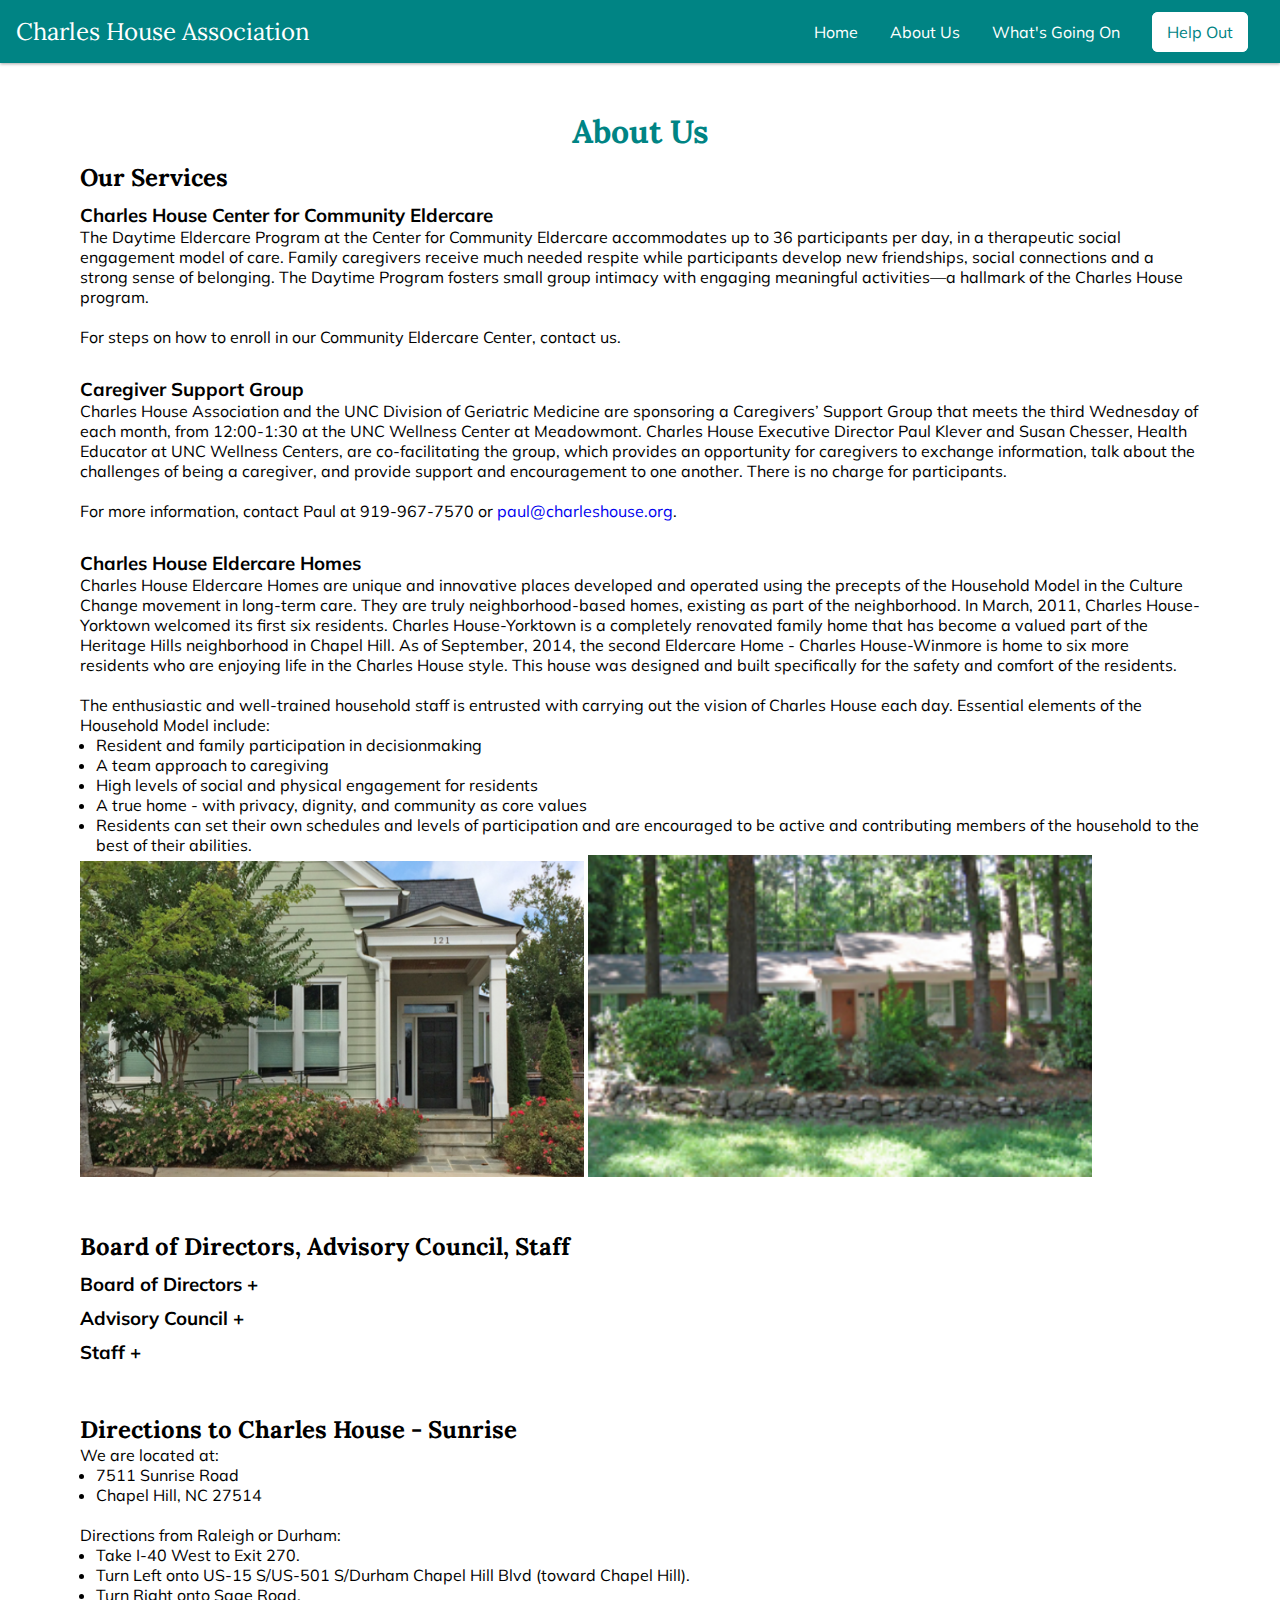
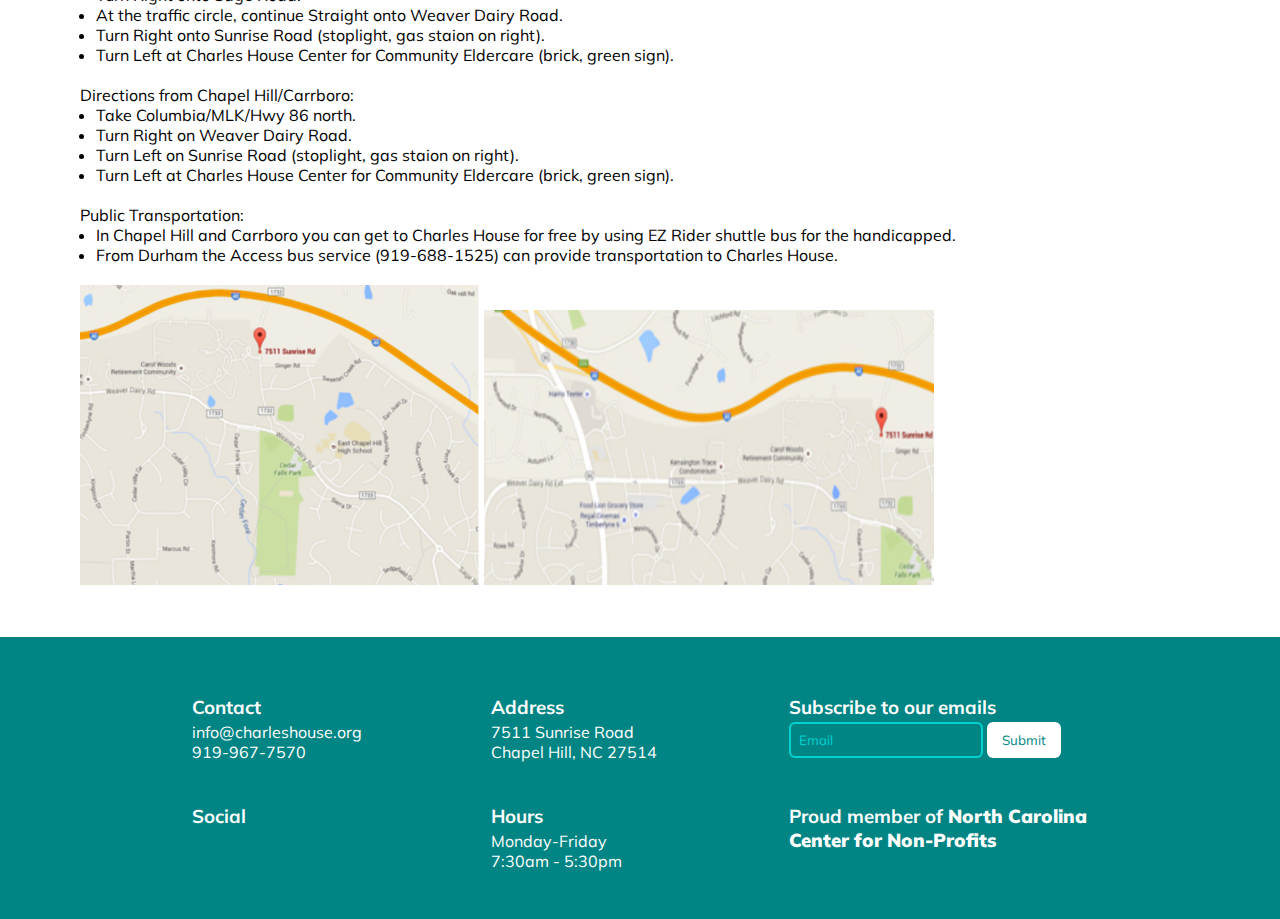
==== commit 35dc3094: "Updated with images" ====
--- a/about_us.html
+++ b/about_us.html
@@ -41,31 +41,34 @@
             <h3 id="community_eldercare">Charles House Center for Community Eldercare</h3>
                 <p>The Daytime Eldercare Program at the Center for Community Eldercare accommodates up to 36 participants per day, in a therapeutic social engagement model of care. Family caregivers receive much needed respite while participants develop new friendships, social connections and a strong sense of belonging. The Daytime Program fosters small group intimacy with engaging meaningful activities—a hallmark of the Charles House program.</p>
                 <!--Change to download link-->
+                <br>
                 <p>For steps on how to enroll in our Community Eldercare Center, contact us.</p>
-
-                <div id="map">
-                <iframe src="https://www.google.com/maps/embed?pb=!1m18!1m12!1m3!1d3229.209644886207!2d-79.03687688550227!3d35.966299680128806!2m3!1f0!2f0!3f0!3m2!1i1024!2i768!4f13.1!3m3!1m2!1s0x89acdd71c2d09ae1%3A0x6bbf268e5936797a!2s7511+Sunrise+Rd%2C+Chapel+Hill%2C+NC+27514!5e0!3m2!1sen!2sus!4v1554954728597!5m2!1sen!2sus" frameborder="0" style="border:0" allowfullscreen></iframe>
-                </div>
+            <br>
             <h3 id="support_group">Caregiver Support Group</h3>
                 <p>Charles House Association and the UNC Division of Geriatric Medicine are sponsoring a Caregivers’ Support Group that meets the third Wednesday of each month, from 12:00-1:30 at the UNC Wellness Center at Meadowmont. Charles House Executive Director Paul Klever and Susan Chesser, Health Educator at UNC Wellness Centers, are co-facilitating the group, which provides an opportunity for caregivers to exchange information, talk about the challenges of being a caregiver, and provide support and encouragement to one another. There is no charge for participants.</p>
-                <p>
-                For more information, contact Paul at 919-967-7570 or paul@charleshouse.org</p>
+                <br>
+                <p>For more information, contact Paul at 919-967-7570 or <a href="mailto:paul@charleshouse.org">paul@charleshouse.org</a>.</p>
+            <br> 
             <h3 id="eldercare_homes">Charles House Eldercare Homes</h3>
-            <p>Charles House Eldercare Homes are unique and innovative places developed and operated using the precepts of the Household Model in the Culture Change movement in long-term care.  They are truly neighborhood-based homes, existing as part of the neighborhood. </p>
-
-            <p>In March, 2011, Charles House-Yorktown welcomed its first six residents. Charles House-Yorktown is a completely renovated family home that has become a valued part of the Heritage Hills neighborhood in Chapel Hill.</p>
-
-            <p>As of September, 2014, the second Eldercare Home - Charles House-Winmore is home to six more residents who are enjoying life in the Charles House style. This house was designed and built specifically for the safety and comfort of the residents.</p>
-
-            <p>The enthusiastic and well-trained household staff is entrusted with carrying out the vision of Charles House each day. Essential elements of the Household Model include</p>
+                <p>Charles House Eldercare Homes are unique and innovative places developed and operated using the precepts of the Household Model in the Culture Change movement in long-term care.  They are truly neighborhood-based homes, existing as part of the neighborhood. 
+                In March, 2011, Charles House-Yorktown welcomed its first six residents. Charles House-Yorktown is a completely renovated family home that has become a valued part of the Heritage Hills neighborhood in Chapel Hill.
+                As of September, 2014, the second Eldercare Home - Charles House-Winmore is home to six more residents who are enjoying life in the Charles House style. This house was designed and built specifically for the safety and comfort of the residents.
+                </p>
+            <br>
+            <p>The enthusiastic and well-trained household staff is entrusted with carrying out the vision of Charles House each day. Essential elements of the Household Model include: </p>
             <ul>
                 <li>Resident and family participation in decisionmaking</li>
                 <li>A team approach to caregiving</li>
                 <li>High levels of social and physical engagement for residents</li>
                 <li>A true home - with privacy, dignity, and community as core values</li>
+                <li>Residents can set their own schedules and levels of participation and are encouraged to be active and contributing members of the household to the best of their abilities.</li>
             </ul>
-
-            <p>Residents can set their own schedules and levels of participation and are encouraged to be active and contributing members of the household to the best of their abilities.</p>
+            <img class="filler_image" src="winmore.png" alt="Picture of Activities" height="45%" width="45%">
+            <img class="filler_image" src="yorktown.png" alt="Picture of Activities" height="45%" width="45%">
+
+<br>
+<br>
+<br>
         <h2>Board of Directors, Advisory Council, Staff</h2>
         <h3 class="accordion">Board of Directors</h3>
         <ul class="panel">
@@ -129,8 +132,8 @@
                 <li>Rebecca Trangenstein, Former Family Caregiver</li>
                 <li>Mil Witt, Psychologist, UNC Campus Health Services</li>
                 <li>Sheryl Zimmerman, Assoc. Dean, Social Work UNC-CH</li>
-            </ul>
-
+            </ul>    
+             
             <h3 class="accordion">Staff</h3>
             <ul class="panel">
                     <li>
@@ -178,42 +181,45 @@
                     <p>An important addition to the regular staff, Charles House has several wonderful volunteers from the community and university who give so freely of their time and energy to help with programs and interact with participants. To name some of these great volunteers: Betty Gardner, Mary Jenne, Mike Massey and Norm Pendergraff.
                     </p>
                 </ul>
-
+<br>
+<br>   
     <!-- DIRECTIONS  -->
-    <!--
     <h2>Directions to Charles House - Sunrise</h2>
     <div class="directions">
         <p>We are located at:</p>
-        <ul>
+        <ul> 
             <li>7511 Sunrise Road</li>
             <li>Chapel Hill, NC  27514</li>
         </ul>
+        <br>
         <p>Directions from Raleigh or Durham:</p>
-        <ul>
+        <ul> 
             <li>Take I-40 West to Exit 270.</li>
             <li>Turn Left onto US-15 S/US-501 S/Durham Chapel Hill Blvd (toward Chapel Hill).</li>
             <li>Turn Right onto Sage Road.</li>
             <li>At the traffic circle, continue Straight onto Weaver Dairy Road.</li>
             <li>Turn Right onto Sunrise Road (stoplight, gas staion on right).</li>
             <li>Turn Left at Charles House Center for Community Eldercare (brick, green sign).</li>
-        </ul>
-        <br>
+        </ul> 
+        <br>   
         <p>Directions from Chapel Hill/Carrboro:</p>
-        <ul>
+        <ul> 
             <li>Take Columbia/MLK/Hwy 86 north.</li>
             <li>Turn Right on Weaver Dairy Road.</li>
             <li>Turn Left on Sunrise Road (stoplight, gas staion on right). </li>
             <li>Turn Left at Charles House Center for Community Eldercare (brick, green sign).</li>
         </ul>
+        <br>
         <p>Public Transportation: </p>
-        <ul>
+        <ul> 
             <li>In Chapel Hill and Carrboro you can get to Charles House for free by using EZ Rider shuttle bus for the handicapped.</li>
             <li>From Durham the Access bus service (919-688-1525) can provide transportation to Charles House.</li>
         </ul>
+        <br>
         <img class="directions_image" src="directions_raleigh.png" alt="Map" height="300px" width="400px">
         <img class="directions_image" src="directions_chapelhill.png" alt="Map" height="275" width="450px">
     </div>
--->
+
     </div>
     </main>
     <footer>
@@ -258,7 +264,7 @@
                 var panel = this.nextElementSibling;
                 if (panel.style.display === "block") {
                     panel.style.display = "none";
-                }
+                } 
                 else {
                     panel.style.display = "block";
                 }
@@ -266,4 +272,4 @@
         }
     </script>
 </body>
-</html>
+</html>--- a/styles-ts.css
+++ b/styles-ts.css
@@ -7,7 +7,6 @@
 
 a {
     text-decoration: none;
-    display: inline-block;
 }
 
 blockquote, #logo, h1, h2 {
@@ -34,7 +33,7 @@
     color: #00D1D1;
 }
 
-nav ul {
+nav ul{
     display: flex;
     align-items: center;
 }
@@ -82,30 +81,11 @@
     border: 2px solid white;
 }
 
+
 #carousel {
-    margin: 1em 0;
-    display: flex;
-    flex-wrap: nowrap;
-    overflow-x: auto;
-}
-
-#carousel img, #carousel div {
-    display: inline-block;
-    flex: 0 0 auto;
-    margin-right: 1em;
-    height: 80vh;
-    background: beige;
-    width: auto;
-}
-  
-#carousel {
-    width: 100%;
-    -webkit-overflow-scrolling: touch;
-    
-}
-
-#carousel::-webkit-scrollbar {
-    display: none;
+    background-color: beige;
+    min-height: 60vh;
+    margin: 1em;
 }
 
 main {
@@ -135,7 +115,7 @@
     margin: 1em;
     box-shadow: 0px 2px 5px darkgray;
     border-radius: 10px;
-    text-align: center;
+    text-align: center; 
     transition: all .3s;
 }
 
@@ -167,23 +147,14 @@
     align-items: center;
 }
 
-.volunteer {
-    display: grid;
-    grid-template-columns: 1fr 2fr;
-    justify-content: center;
-    align-items: center;
-    padding: 0em 5em;
-
-}
-
-.center {
-    display: flex;
-    justify-content: center;
-}
-
-.center a {
-    margin: 1em;
-}
+#volunteer {
+    height: 50vh;
+    padding: 0 10vw;
+}
+
+
+
+
 
 /*Non-Home Page Styling*/
 main a {
@@ -191,13 +162,11 @@
     display: inline-block;
 }
 
-/*Non-Home Page Styling*/
-
 .pad {
     padding: 3em 5em;
 }
 
-h1 {
+main h1 {
     color: #008484;
     text-align: center;
 }
@@ -206,23 +175,11 @@
     padding-top: 10px;
 }
 
-p {
-    padding: 10px 0 0;
-}
-
 main ul {
-    padding-left: 2em;
-}
-
-#map {
-    display: flex;
-    justify-content: center;
-    margin: 1em;    
-}
-
-iframe {
-    width: 50vw;
-    height: 30vw;
+    padding-left: 1em;
+}
+main li {
+    list-style-type: disc;
 }
 
 footer {
@@ -241,11 +198,6 @@
     padding: 5px;
     color: white;
 }
-
-footer i:hover, a:hover {
-    color: #00D1D1;
-}
-
 footer h3 {
     padding-bottom: 3px;
 }
@@ -271,112 +223,70 @@
     cursor: pointer;
     width: 100%;
     transition: 0.4s;
-}
-
-.active, .accordion:hover {
-    color: #008484;
-}
-
-.panel {
+  }
+
+  .active, .accordion:hover {
+    color: #008484;
+  }
+
+  .panel {
     padding: 0 18px;
     background-color: white;
     display: none;
     overflow: hidden;
-}
-
-.accordion:after {
+  }
+
+  .accordion:after {
     content: '\002B';
     font-weight: bold;
     margin-left: 5px;
-}
-
-.active:after {
+  }
+  
+  .active:after {
     content: "\2212";
-}
+  }
+
+
+
+
+
 
 @media only screen and (max-width: 794px) {
-    header {
-        padding: 1em .5em;
-    }
-
-    #map iframe{
-        width: 90vw;
-        height: 100vw;
-    }
-
-    #logo {
-        text-align: center;
-    }
-
-    header li {
-        text-align: center;
-        font-size: smaller;
-    }
-
-    .volunteer {
-        display: flex;
-        flex-direction: column-reverse;
-        padding: 2em;
-        text-align: center;
-    }
-
-    .volunteer a {
-        margin: 1em;
-    }
-
-    header {
-        display: flex;
-        flex-direction: column;
-        align-items: center;
-    }
-
-    .pad {
-        padding: 2em;
-    }
-
+   
     #blockset {
         display: grid;
         grid-template-columns: 1fr;
-        margin: 0;
     }
 
     footer {
+        display: grid;
+        grid-template-columns: 1fr 1fr;
         grid-template-rows: 1fr 1fr 1fr;
-        grid-template-columns: 1fr 1fr;
+        grid-row-gap: 1em;
         padding: 1em 5vw;
-        padding-left: 8vw;
-        grid-row-gap: 2em;
     }
 
     /*
     .btn2 --> make the "Donate" button in Nav bar responsive
     */
 
-    .calendar_image, .menu_image {
+    .filler_image {
         display: block;
-        width: 80vw;
-        margin: 0 auto;
-    }
-
-    /*
-    WHAT's GOING ON
-    - Make the table responsive:
-        make the table and column widths fluid, and reformat the table so it fits on smaller screens
-        Change the display property of all the th and td elements to block, so each table cell starts on a new line. Then, you can  change formatting of the elements you do.
-    */
-}
-
-
-@media only screen and (max-width: 426px) {
-    footer {
-        display: flex;
-        flex-direction: column;
-        align-items: center;
-    }
-
-    footer div {
-        text-align: center;
-        padding-bottom: 1em;
-    }
-
-}+        height: 20em;
+        width: 30em;
+        padding: 2%;
+    }
+
+    .calendar_image {
+        display: block;
+        height: 40em;
+        width: 40em;
+    }
+
+    .menu_image {
+        height: 35em;
+        width: 35em;
+    }
+
+}
+
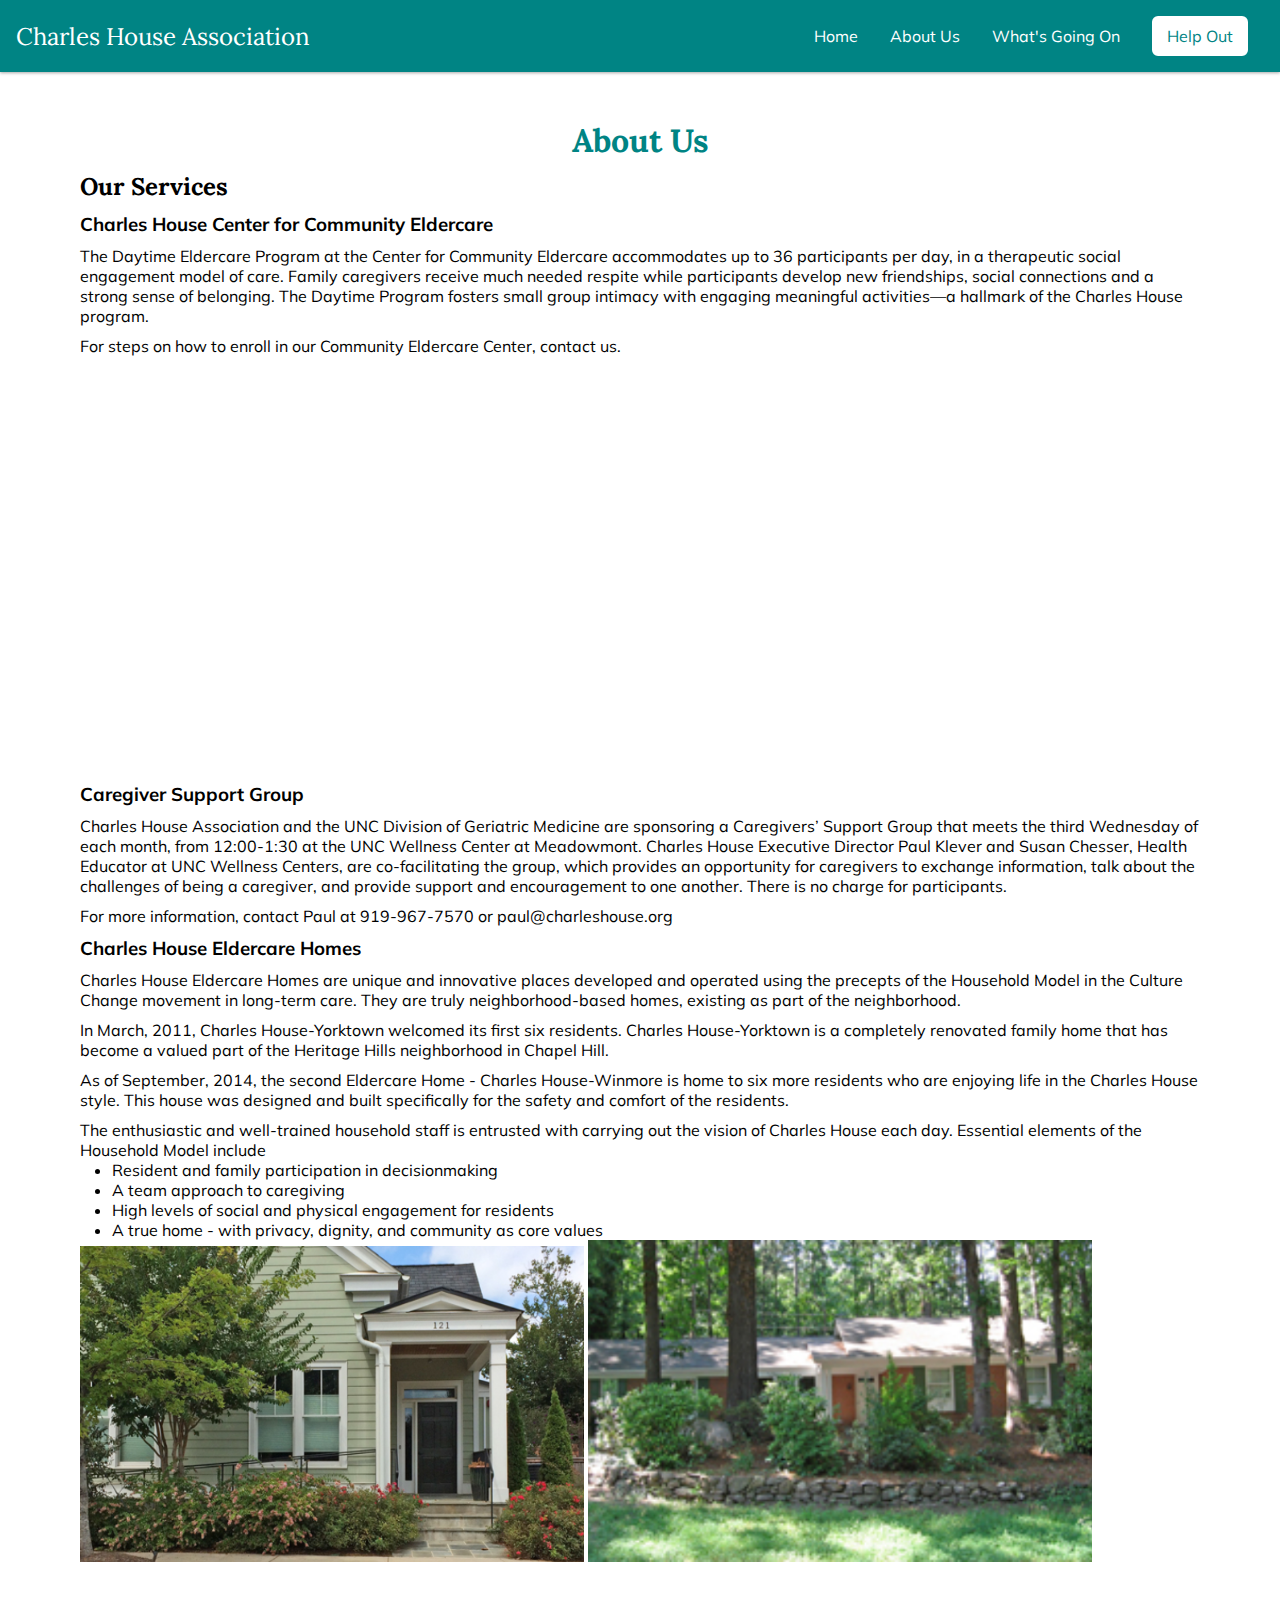
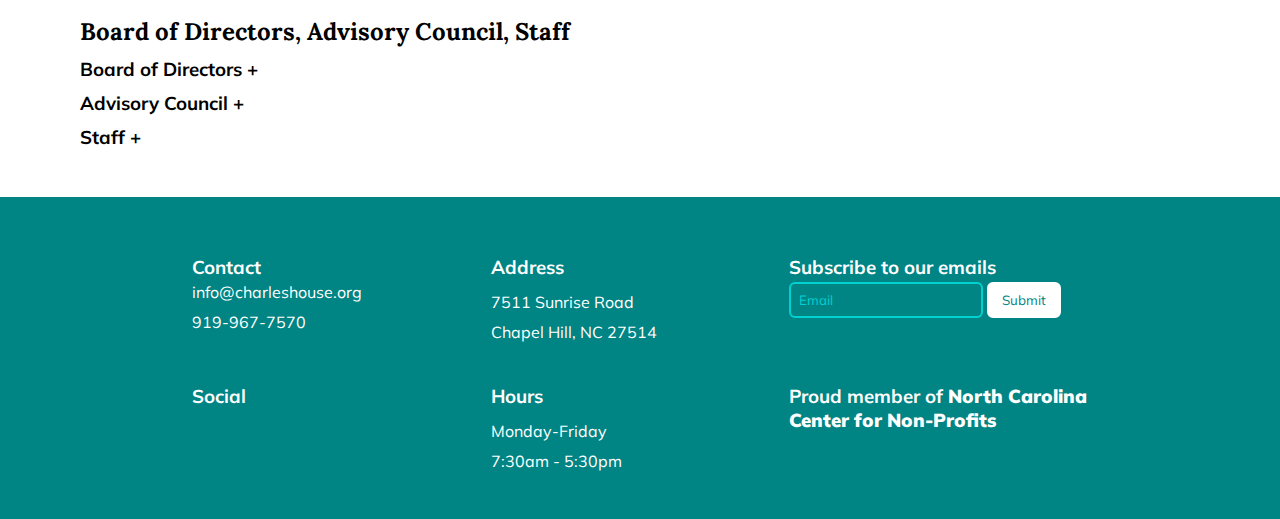
==== commit 35e2e96b: "Merge branch 'master' of https://github.com/tasnias/126-Final" ====
--- a/about_us.html
+++ b/about_us.html
@@ -41,27 +41,28 @@
             <h3 id="community_eldercare">Charles House Center for Community Eldercare</h3>
                 <p>The Daytime Eldercare Program at the Center for Community Eldercare accommodates up to 36 participants per day, in a therapeutic social engagement model of care. Family caregivers receive much needed respite while participants develop new friendships, social connections and a strong sense of belonging. The Daytime Program fosters small group intimacy with engaging meaningful activities—a hallmark of the Charles House program.</p>
                 <!--Change to download link-->
-                <br>
                 <p>For steps on how to enroll in our Community Eldercare Center, contact us.</p>
-            <br>
+
+                <div id="map">
+                <iframe src="https://www.google.com/maps/embed?pb=!1m18!1m12!1m3!1d3229.209644886207!2d-79.03687688550227!3d35.966299680128806!2m3!1f0!2f0!3f0!3m2!1i1024!2i768!4f13.1!3m3!1m2!1s0x89acdd71c2d09ae1%3A0x6bbf268e5936797a!2s7511+Sunrise+Rd%2C+Chapel+Hill%2C+NC+27514!5e0!3m2!1sen!2sus!4v1554954728597!5m2!1sen!2sus" frameborder="0" style="border:0" allowfullscreen></iframe>
+                </div>
             <h3 id="support_group">Caregiver Support Group</h3>
                 <p>Charles House Association and the UNC Division of Geriatric Medicine are sponsoring a Caregivers’ Support Group that meets the third Wednesday of each month, from 12:00-1:30 at the UNC Wellness Center at Meadowmont. Charles House Executive Director Paul Klever and Susan Chesser, Health Educator at UNC Wellness Centers, are co-facilitating the group, which provides an opportunity for caregivers to exchange information, talk about the challenges of being a caregiver, and provide support and encouragement to one another. There is no charge for participants.</p>
-                <br>
-                <p>For more information, contact Paul at 919-967-7570 or <a href="mailto:paul@charleshouse.org">paul@charleshouse.org</a>.</p>
-            <br> 
+                <p>
+                For more information, contact Paul at 919-967-7570 or paul@charleshouse.org</p>
             <h3 id="eldercare_homes">Charles House Eldercare Homes</h3>
-                <p>Charles House Eldercare Homes are unique and innovative places developed and operated using the precepts of the Household Model in the Culture Change movement in long-term care.  They are truly neighborhood-based homes, existing as part of the neighborhood. 
-                In March, 2011, Charles House-Yorktown welcomed its first six residents. Charles House-Yorktown is a completely renovated family home that has become a valued part of the Heritage Hills neighborhood in Chapel Hill.
-                As of September, 2014, the second Eldercare Home - Charles House-Winmore is home to six more residents who are enjoying life in the Charles House style. This house was designed and built specifically for the safety and comfort of the residents.
-                </p>
-            <br>
-            <p>The enthusiastic and well-trained household staff is entrusted with carrying out the vision of Charles House each day. Essential elements of the Household Model include: </p>
+            <p>Charles House Eldercare Homes are unique and innovative places developed and operated using the precepts of the Household Model in the Culture Change movement in long-term care.  They are truly neighborhood-based homes, existing as part of the neighborhood. </p>
+
+            <p>In March, 2011, Charles House-Yorktown welcomed its first six residents. Charles House-Yorktown is a completely renovated family home that has become a valued part of the Heritage Hills neighborhood in Chapel Hill.</p>
+
+            <p>As of September, 2014, the second Eldercare Home - Charles House-Winmore is home to six more residents who are enjoying life in the Charles House style. This house was designed and built specifically for the safety and comfort of the residents.</p>
+
+            <p>The enthusiastic and well-trained household staff is entrusted with carrying out the vision of Charles House each day. Essential elements of the Household Model include</p>
             <ul>
                 <li>Resident and family participation in decisionmaking</li>
                 <li>A team approach to caregiving</li>
                 <li>High levels of social and physical engagement for residents</li>
                 <li>A true home - with privacy, dignity, and community as core values</li>
-                <li>Residents can set their own schedules and levels of participation and are encouraged to be active and contributing members of the household to the best of their abilities.</li>
             </ul>
             <img class="filler_image" src="winmore.png" alt="Picture of Activities" height="45%" width="45%">
             <img class="filler_image" src="yorktown.png" alt="Picture of Activities" height="45%" width="45%">
@@ -132,8 +133,8 @@
                 <li>Rebecca Trangenstein, Former Family Caregiver</li>
                 <li>Mil Witt, Psychologist, UNC Campus Health Services</li>
                 <li>Sheryl Zimmerman, Assoc. Dean, Social Work UNC-CH</li>
-            </ul>    
-             
+            </ul>
+
             <h3 class="accordion">Staff</h3>
             <ul class="panel">
                     <li>
@@ -181,45 +182,42 @@
                     <p>An important addition to the regular staff, Charles House has several wonderful volunteers from the community and university who give so freely of their time and energy to help with programs and interact with participants. To name some of these great volunteers: Betty Gardner, Mary Jenne, Mike Massey and Norm Pendergraff.
                     </p>
                 </ul>
-<br>
-<br>   
+
     <!-- DIRECTIONS  -->
+    <!--
     <h2>Directions to Charles House - Sunrise</h2>
     <div class="directions">
         <p>We are located at:</p>
-        <ul> 
+        <ul>
             <li>7511 Sunrise Road</li>
             <li>Chapel Hill, NC  27514</li>
         </ul>
-        <br>
         <p>Directions from Raleigh or Durham:</p>
-        <ul> 
+        <ul>
             <li>Take I-40 West to Exit 270.</li>
             <li>Turn Left onto US-15 S/US-501 S/Durham Chapel Hill Blvd (toward Chapel Hill).</li>
             <li>Turn Right onto Sage Road.</li>
             <li>At the traffic circle, continue Straight onto Weaver Dairy Road.</li>
             <li>Turn Right onto Sunrise Road (stoplight, gas staion on right).</li>
             <li>Turn Left at Charles House Center for Community Eldercare (brick, green sign).</li>
-        </ul> 
-        <br>   
+        </ul>
+        <br>
         <p>Directions from Chapel Hill/Carrboro:</p>
-        <ul> 
+        <ul>
             <li>Take Columbia/MLK/Hwy 86 north.</li>
             <li>Turn Right on Weaver Dairy Road.</li>
             <li>Turn Left on Sunrise Road (stoplight, gas staion on right). </li>
             <li>Turn Left at Charles House Center for Community Eldercare (brick, green sign).</li>
         </ul>
-        <br>
         <p>Public Transportation: </p>
-        <ul> 
+        <ul>
             <li>In Chapel Hill and Carrboro you can get to Charles House for free by using EZ Rider shuttle bus for the handicapped.</li>
             <li>From Durham the Access bus service (919-688-1525) can provide transportation to Charles House.</li>
         </ul>
-        <br>
         <img class="directions_image" src="directions_raleigh.png" alt="Map" height="300px" width="400px">
         <img class="directions_image" src="directions_chapelhill.png" alt="Map" height="275" width="450px">
     </div>
-
+-->
     </div>
     </main>
     <footer>
@@ -264,7 +262,7 @@
                 var panel = this.nextElementSibling;
                 if (panel.style.display === "block") {
                     panel.style.display = "none";
-                } 
+                }
                 else {
                     panel.style.display = "block";
                 }
@@ -272,4 +270,4 @@
         }
     </script>
 </body>
-</html>+</html>
--- a/styles-ts.css
+++ b/styles-ts.css
@@ -7,6 +7,7 @@
 
 a {
     text-decoration: none;
+    display: inline-block;
 }
 
 blockquote, #logo, h1, h2 {
@@ -33,7 +34,7 @@
     color: #00D1D1;
 }
 
-nav ul{
+nav ul {
     display: flex;
     align-items: center;
 }
@@ -81,11 +82,30 @@
     border: 2px solid white;
 }
 
-
 #carousel {
-    background-color: beige;
-    min-height: 60vh;
-    margin: 1em;
+    margin: 1em 0;
+    display: flex;
+    flex-wrap: nowrap;
+    overflow-x: auto;
+}
+
+#carousel img, #carousel div {
+    display: inline-block;
+    flex: 0 0 auto;
+    margin-right: 1em;
+    height: 80vh;
+    background: beige;
+    width: auto;
+}
+  
+#carousel {
+    width: 100%;
+    -webkit-overflow-scrolling: touch;
+    
+}
+
+#carousel::-webkit-scrollbar {
+    display: none;
 }
 
 main {
@@ -115,7 +135,7 @@
     margin: 1em;
     box-shadow: 0px 2px 5px darkgray;
     border-radius: 10px;
-    text-align: center; 
+    text-align: center;
     transition: all .3s;
 }
 
@@ -147,14 +167,23 @@
     align-items: center;
 }
 
-#volunteer {
-    height: 50vh;
-    padding: 0 10vw;
-}
-
-
-
-
+.volunteer {
+    display: grid;
+    grid-template-columns: 1fr 2fr;
+    justify-content: center;
+    align-items: center;
+    padding: 0em 5em;
+
+}
+
+.center {
+    display: flex;
+    justify-content: center;
+}
+
+.center a {
+    margin: 1em;
+}
 
 /*Non-Home Page Styling*/
 main a {
@@ -162,11 +191,13 @@
     display: inline-block;
 }
 
+/*Non-Home Page Styling*/
+
 .pad {
     padding: 3em 5em;
 }
 
-main h1 {
+h1 {
     color: #008484;
     text-align: center;
 }
@@ -175,11 +206,23 @@
     padding-top: 10px;
 }
 
+p {
+    padding: 10px 0 0;
+}
+
 main ul {
-    padding-left: 1em;
-}
-main li {
-    list-style-type: disc;
+    padding-left: 2em;
+}
+
+#map {
+    display: flex;
+    justify-content: center;
+    margin: 1em;    
+}
+
+iframe {
+    width: 50vw;
+    height: 30vw;
 }
 
 footer {
@@ -198,6 +241,11 @@
     padding: 5px;
     color: white;
 }
+
+footer i:hover, a:hover {
+    color: #00D1D1;
+}
+
 footer h3 {
     padding-bottom: 3px;
 }
@@ -223,47 +271,81 @@
     cursor: pointer;
     width: 100%;
     transition: 0.4s;
-  }
-
-  .active, .accordion:hover {
+}
+
+.active, .accordion:hover {
     color: #008484;
-  }
-
-  .panel {
+}
+
+.panel {
     padding: 0 18px;
     background-color: white;
     display: none;
     overflow: hidden;
-  }
-
-  .accordion:after {
+}
+
+.accordion:after {
     content: '\002B';
     font-weight: bold;
     margin-left: 5px;
-  }
-  
-  .active:after {
+}
+
+.active:after {
     content: "\2212";
-  }
-
-
-
-
-
+}
 
 @media only screen and (max-width: 794px) {
-   
+    header {
+        padding: 1em .5em;
+    }
+
+    #map iframe{
+        width: 90vw;
+        height: 100vw;
+    }
+
+    #logo {
+        text-align: center;
+    }
+
+    header li {
+        text-align: center;
+        font-size: smaller;
+    }
+
+    .volunteer {
+        display: flex;
+        flex-direction: column-reverse;
+        padding: 2em;
+        text-align: center;
+    }
+
+    .volunteer a {
+        margin: 1em;
+    }
+
+    header {
+        display: flex;
+        flex-direction: column;
+        align-items: center;
+    }
+
+    .pad {
+        padding: 2em;
+    }
+
     #blockset {
         display: grid;
         grid-template-columns: 1fr;
+        margin: 0;
     }
 
     footer {
-        display: grid;
+        grid-template-rows: 1fr 1fr 1fr;
         grid-template-columns: 1fr 1fr;
-        grid-template-rows: 1fr 1fr 1fr;
-        grid-row-gap: 1em;
         padding: 1em 5vw;
+        padding-left: 8vw;
+        grid-row-gap: 2em;
     }
 
     /*
@@ -279,14 +361,23 @@
 
     .calendar_image {
         display: block;
-        height: 40em;
-        width: 40em;
-    }
-
-    .menu_image {
-        height: 35em;
-        width: 35em;
-    }
-
-}
-
+        width: 80vw;
+        margin: 0 auto;
+    }
+
+}
+
+
+@media only screen and (max-width: 426px) {
+    footer {
+        display: flex;
+        flex-direction: column;
+        align-items: center;
+    }
+
+    footer div {
+        text-align: center;
+        padding-bottom: 1em;
+    }
+
+}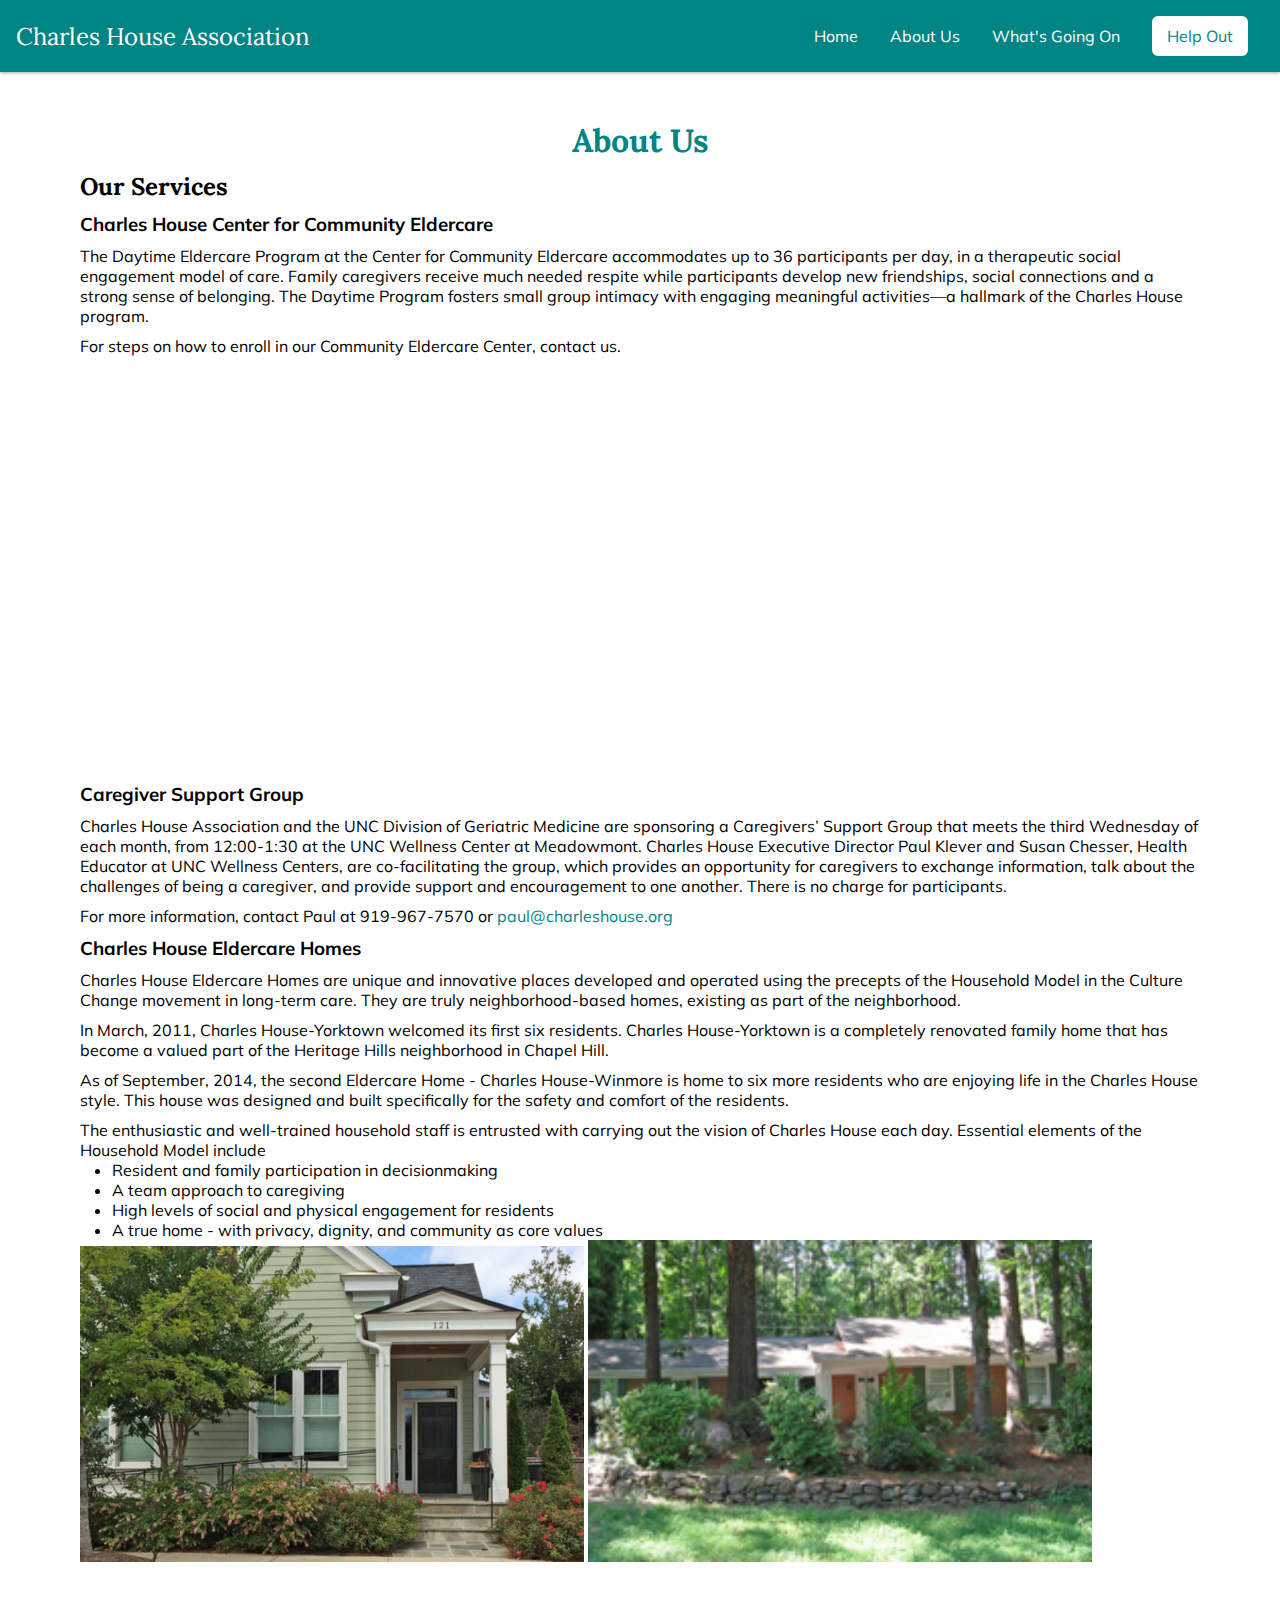
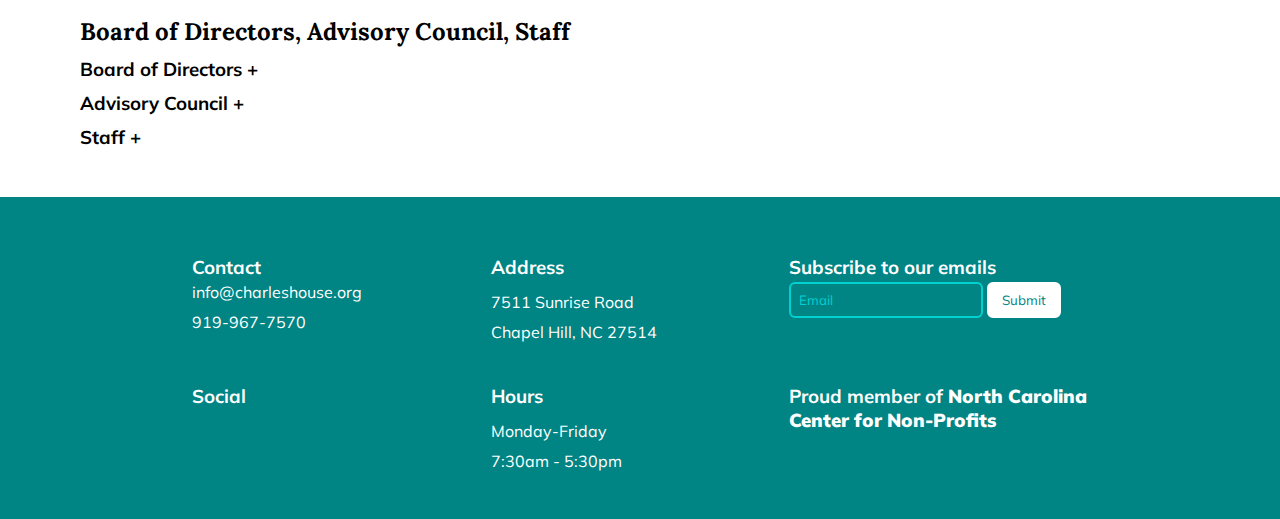
==== commit 47623fb2: "links" ====
--- a/about_us.html
+++ b/about_us.html
@@ -49,7 +49,7 @@
             <h3 id="support_group">Caregiver Support Group</h3>
                 <p>Charles House Association and the UNC Division of Geriatric Medicine are sponsoring a Caregivers’ Support Group that meets the third Wednesday of each month, from 12:00-1:30 at the UNC Wellness Center at Meadowmont. Charles House Executive Director Paul Klever and Susan Chesser, Health Educator at UNC Wellness Centers, are co-facilitating the group, which provides an opportunity for caregivers to exchange information, talk about the challenges of being a caregiver, and provide support and encouragement to one another. There is no charge for participants.</p>
                 <p>
-                For more information, contact Paul at 919-967-7570 or paul@charleshouse.org</p>
+                For more information, contact Paul at 919-967-7570 or <a class="email" href="mailto:paul@charleshouse.org">paul@charleshouse.org</a></p>
             <h3 id="eldercare_homes">Charles House Eldercare Homes</h3>
             <p>Charles House Eldercare Homes are unique and innovative places developed and operated using the precepts of the Household Model in the Culture Change movement in long-term care.  They are truly neighborhood-based homes, existing as part of the neighborhood. </p>
 
@@ -135,16 +135,16 @@
                 <li>Sheryl Zimmerman, Assoc. Dean, Social Work UNC-CH</li>
             </ul>
 
-            <h3 class="accordion">Staff</h3>
+            <h3 class="accordion" id="staff">Staff</h3>
             <ul class="panel">
                     <li>
-                        Paul Klever is the Executive Director of Charles House.  He brings a personal commitment to services for people with aging issues, along with experience and administrative skills honed in his previous positions. Paul holds a Masters Degree in Hospital Administration from the University of Minnesota and a Bachelors of Social Work from the University of Kansas. He began his career with a focus on eldercare and aging services, as a social worker and activities director in long-term care facilities in the Midwest. Paul gained experience as an administrator, leading the development of geriatric services for a hospital system in Colorado, notably heading up the establishment of adult day services similar to the Charles House program. Paul and his wife, Sally Freeman, came to know first hand the challenges facing caregiving families when together they cared for Sally’s parents in their home through the last two years of her parents’ lives. Sally and Paul have led adult day care programs in the past.  Paul and Sally have two sons and live near Hillsborough. Paul's e-mail address is paul@charleshouse.org.
-                    </li>
-                    <li>
-                        Amanda Borer is Associate Director at Charles House.  Amanda is a 2009 graduate of the Healthcare Administration program in the School of Public Health at UNC-Chapel Hill. As an undergraduate at the Ohio State University in gerontology, Amanda also worked in an assisted living facility in Columbus. Her educational and work experience gives Amanda the passion for making her career in long-term care and aging services. Amanda's role as Associate Director provides support and leadership to the Charles House program and to the new projects Charles House Association is undertaking to better serve our community elders and their caregiving families. Amanda also serves as the Administrator for the Charles House Eldercare Homes.  Amanda's e-mail address is amanda@charleshouse.org.
-                    </li>
-                    <li>
-                        Susan Siegel, Communications Director, has been leading health education and communication programs for over 25 years. She is responsible for the Charles House website and newsletter, and helps with media and events. She also plays flute at Charles House with the Satin Dolls. You can reach her at: communications@charleshouse.org
+                        Paul Klever is the Executive Director of Charles House.  He brings a personal commitment to services for people with aging issues, along with experience and administrative skills honed in his previous positions. Paul holds a Masters Degree in Hospital Administration from the University of Minnesota and a Bachelors of Social Work from the University of Kansas. He began his career with a focus on eldercare and aging services, as a social worker and activities director in long-term care facilities in the Midwest. Paul gained experience as an administrator, leading the development of geriatric services for a hospital system in Colorado, notably heading up the establishment of adult day services similar to the Charles House program. Paul and his wife, Sally Freeman, came to know first hand the challenges facing caregiving families when together they cared for Sally’s parents in their home through the last two years of her parents’ lives. Sally and Paul have led adult day care programs in the past.  Paul and Sally have two sons and live near Hillsborough. Paul's e-mail address is <a class="email" href="mailto:paul@charleshouse.org">paul@charleshouse.org</a>.
+                    </li>
+                    <li>
+                        Amanda Borer is Associate Director at Charles House.  Amanda is a 2009 graduate of the Healthcare Administration program in the School of Public Health at UNC-Chapel Hill. As an undergraduate at the Ohio State University in gerontology, Amanda also worked in an assisted living facility in Columbus. Her educational and work experience gives Amanda the passion for making her career in long-term care and aging services. Amanda's role as Associate Director provides support and leadership to the Charles House program and to the new projects Charles House Association is undertaking to better serve our community elders and their caregiving families. Amanda also serves as the Administrator for the Charles House Eldercare Homes.  Amanda's e-mail address is <a class="email" href="mailto:amanda@charleshouse.org">amanda@charleshouse.org</a>.
+                    </li>
+                    <li>
+                        Susan Siegel, Communications Director, has been leading health education and communication programs for over 25 years. She is responsible for the Charles House website and newsletter, and helps with media and events. She also plays flute at Charles House with the Satin Dolls. You can reach her at: <a class="email" href="mailto:communications@charleshouse.org">communications@charleshouse.org</a>
                     </li>
                     <li>
                         Dean Fox, Program Director, holds a Masters of Social Work and a Bachelors in Psychology from UNC-Chapel Hill.  He also completed an Interdisciplinary Certificate on Aging while in graduate school at UNC.  Before becoming a program director, he spent several years at Charles House as a program facilitator and a semester as a student intern. Dean also spent several years working in nursing home quality improvement research.
--- a/styles-ts.css
+++ b/styles-ts.css
@@ -95,7 +95,6 @@
     margin-right: 1em;
     height: 80vh;
     background: beige;
-    width: auto;
 }
   
 #carousel {
@@ -151,12 +150,33 @@
     padding-bottom: 15px;
 }
 
-.blue {
+td:first-child {
+    text-align: center;
+}
+
+.blue, .email {
     color: #008484;
 }
 
+.email:visited {
+    color: #008484;
+}
+
+.col1 {
+    width: 15%;
+}
+
+
+.col2 {
+    width: 15%;
+}
+
+.col3 {
+    width: 60%;
+}
+
 #jumbo {
-    background-image: url('https://farm6.staticflickr.com/5671/30540233590_bf83b7bef5_b.jpg');
+    background-image: url('images/jumbo_bg.jpg');
     background-size: cover;
     background-position: center;
     background-color: black;
@@ -172,7 +192,7 @@
     grid-template-columns: 1fr 2fr;
     justify-content: center;
     align-items: center;
-    padding: 0em 5em;
+    padding: 2em 10vw;
 
 }
 
@@ -262,8 +282,12 @@
     color: #00D1D1;
 }
 
-.email {
-    color: white;
+footer .email {
+    color: white;
+}
+
+footer .email:hover {
+    color: #00D1d1;
 }
 
 /*Collapsible*/
@@ -292,6 +316,11 @@
 
 .active:after {
     content: "\2212";
+}
+
+.calendar {
+    width: 40vw;
+    margin: 0 auto;
 }
 
 @media only screen and (max-width: 794px) {
@@ -359,7 +388,7 @@
         padding: 2%;
     }
 
-    .calendar_image {
+    .calendar {
         display: block;
         width: 80vw;
         margin: 0 auto;
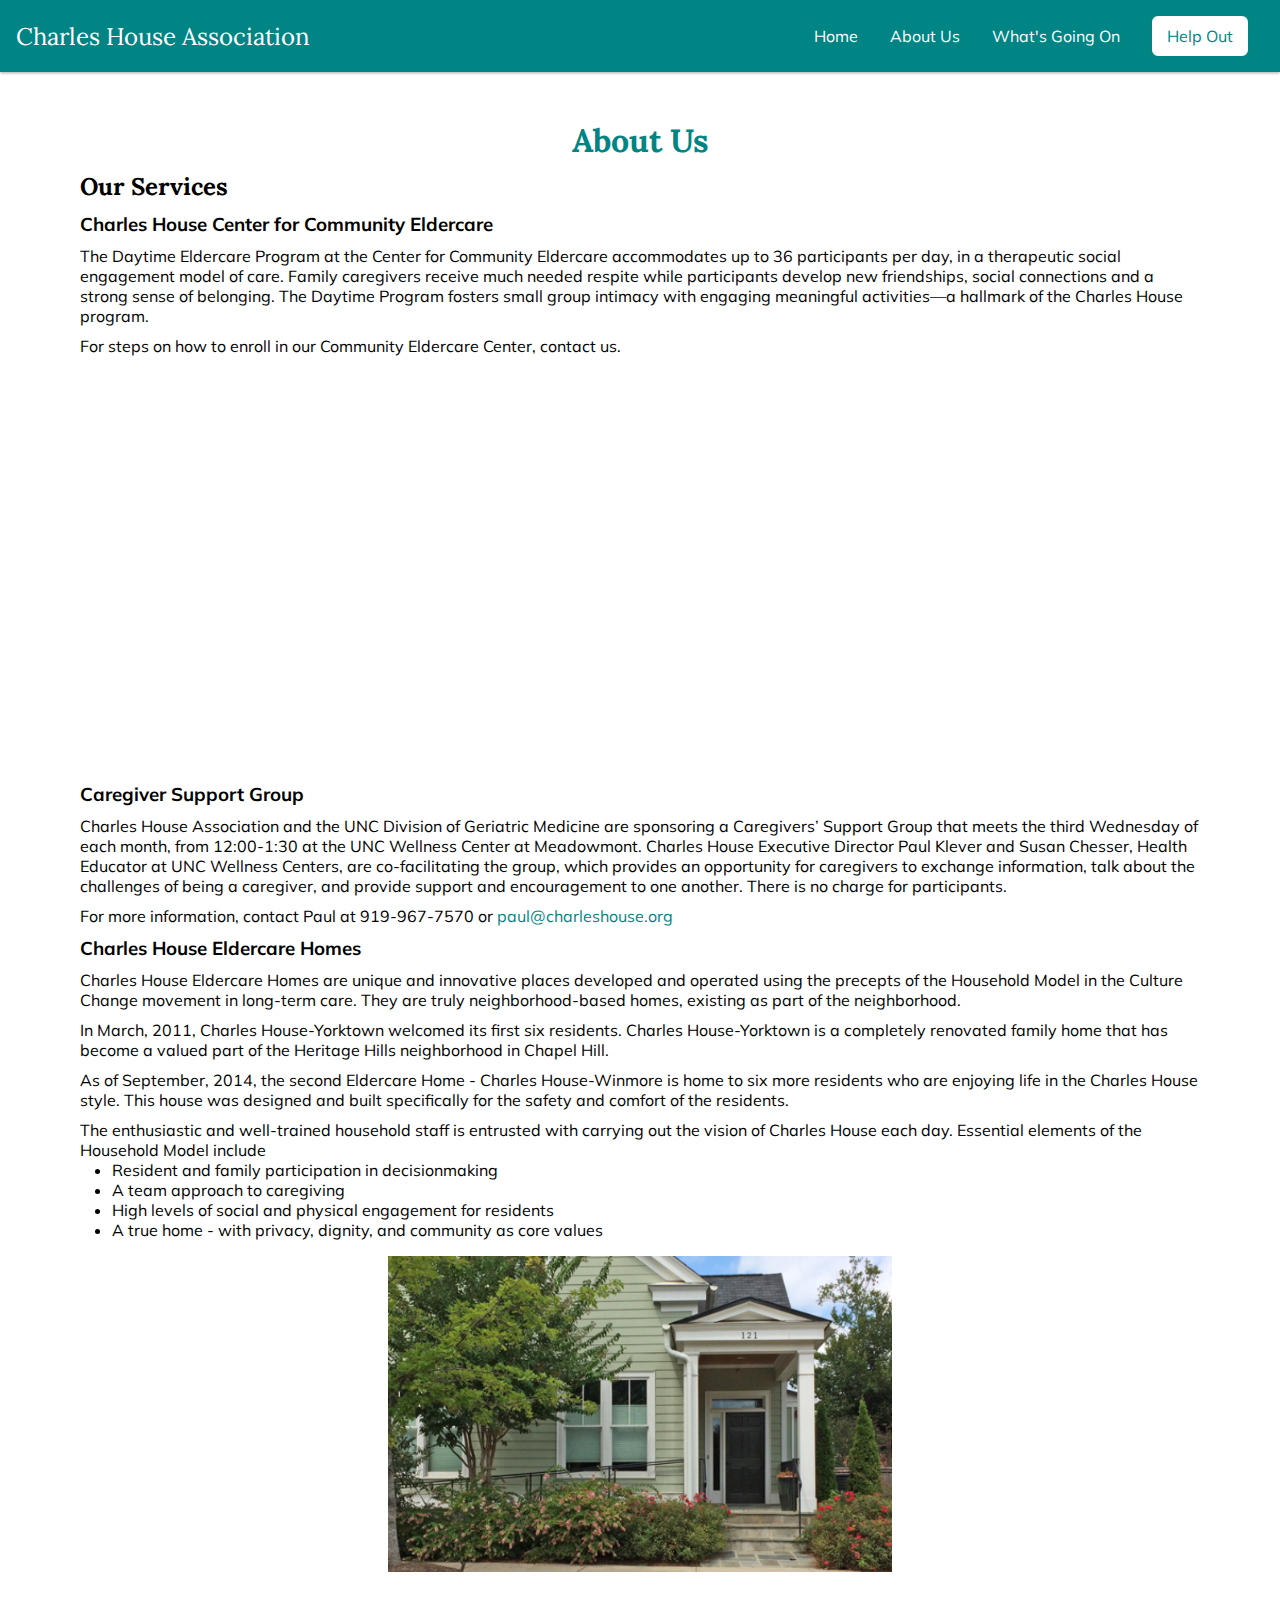
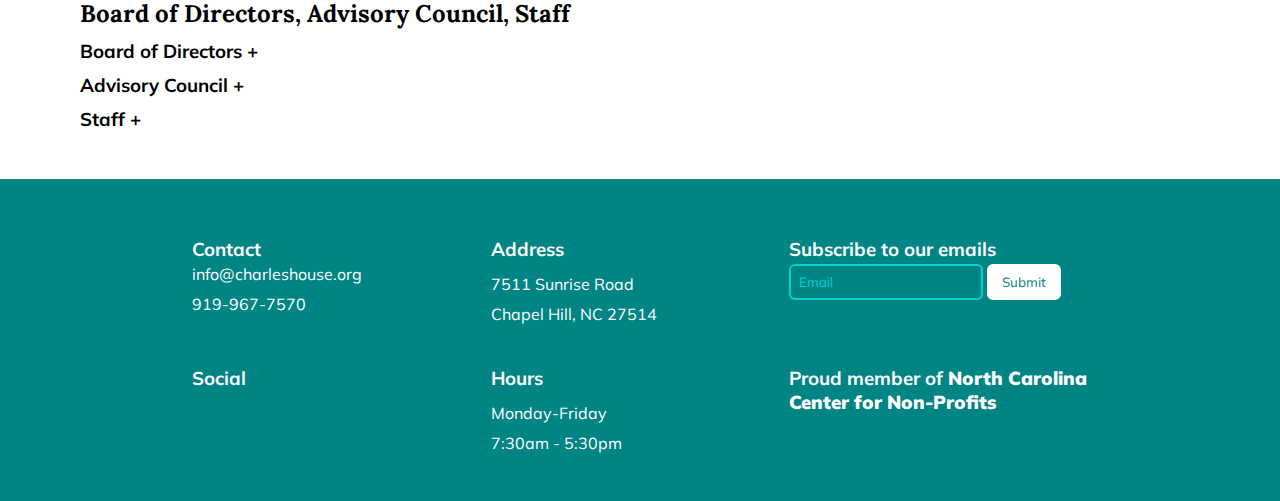
==== commit 4f701c48: "image sizing" ====
--- a/about_us.html
+++ b/about_us.html
@@ -64,12 +64,9 @@
                 <li>High levels of social and physical engagement for residents</li>
                 <li>A true home - with privacy, dignity, and community as core values</li>
             </ul>
-            <img class="filler_image" src="winmore.png" alt="Picture of Activities" height="45%" width="45%">
-            <img class="filler_image" src="yorktown.png" alt="Picture of Activities" height="45%" width="45%">
-
-<br>
-<br>
-<br>
+            <div class="center">
+                <img class="filler_image" src="winmore.png" alt="Winmore House" height="45%" width="45%">
+            </div>
         <h2>Board of Directors, Advisory Council, Staff</h2>
         <h3 class="accordion">Board of Directors</h3>
         <ul class="panel">
--- a/styles-ts.css
+++ b/styles-ts.css
@@ -198,7 +198,9 @@
 
 .center {
     display: flex;
-    justify-content: center;
+    flex-wrap: wrap;
+    justify-content: space-around;
+    margin: 1em 0;
 }
 
 .center a {
@@ -318,9 +320,13 @@
     content: "\2212";
 }
 
+.calendars {
+    display: flex;
+}
+
 .calendar {
-    width: 40vw;
-    margin: 0 auto;
+    width: 40%;
+    height: 40%;
 }
 
 @media only screen and (max-width: 794px) {
@@ -377,10 +383,6 @@
         grid-row-gap: 2em;
     }
 
-    /*
-    .btn2 --> make the "Donate" button in Nav bar responsive
-    */
-
     .filler_image {
         display: block;
         height: 20em;
@@ -388,10 +390,17 @@
         padding: 2%;
     }
 
+    .volunteer_image {
+        display: block;
+        height: 27em;
+        width: 25em;
+        padding: 2%;
+    }
+
     .calendar {
-        display: block;
-        width: 80vw;
-        margin: 0 auto;
+        width: 90%;
+        height: 50%;
+        padding: 1em;
     }
 
 }
@@ -409,4 +418,9 @@
         padding-bottom: 1em;
     }
 
+    .filler_image, .center img {
+        width: 90%;
+        height: 90%;
+    }
+
 }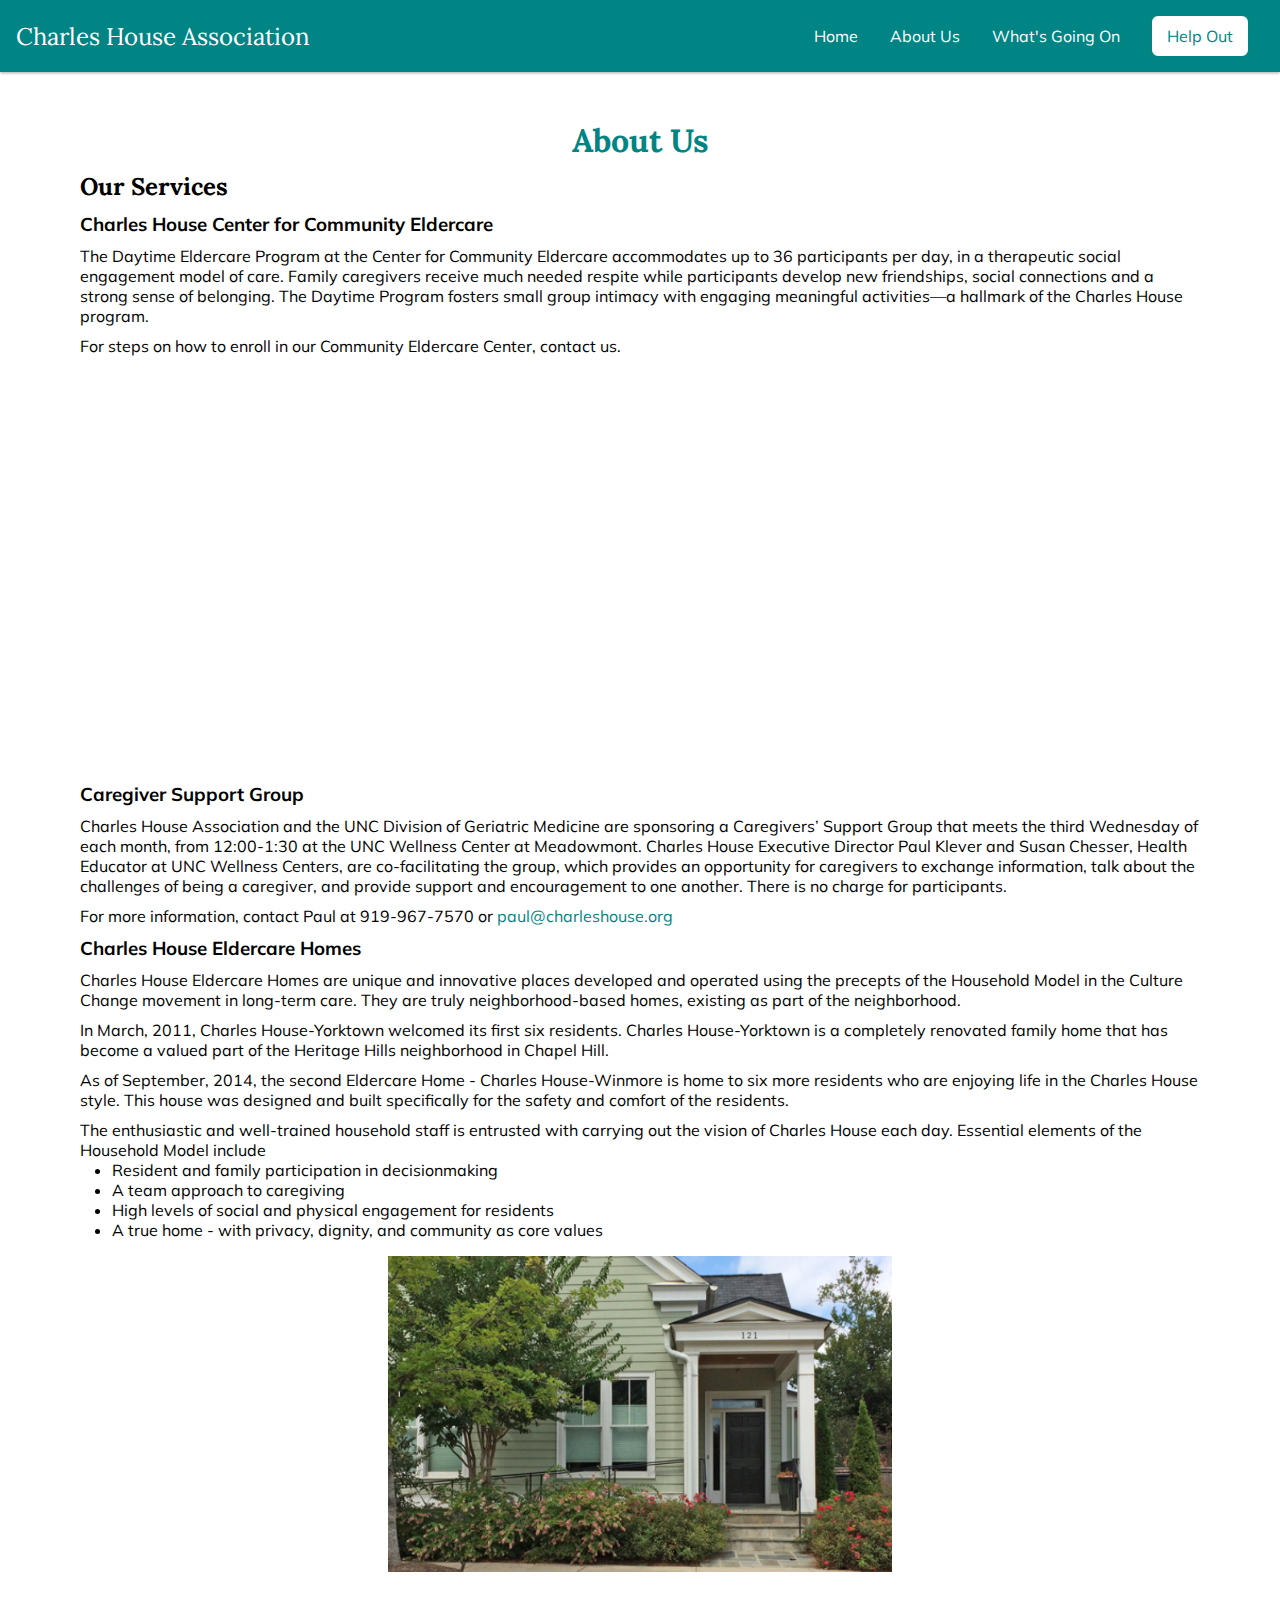
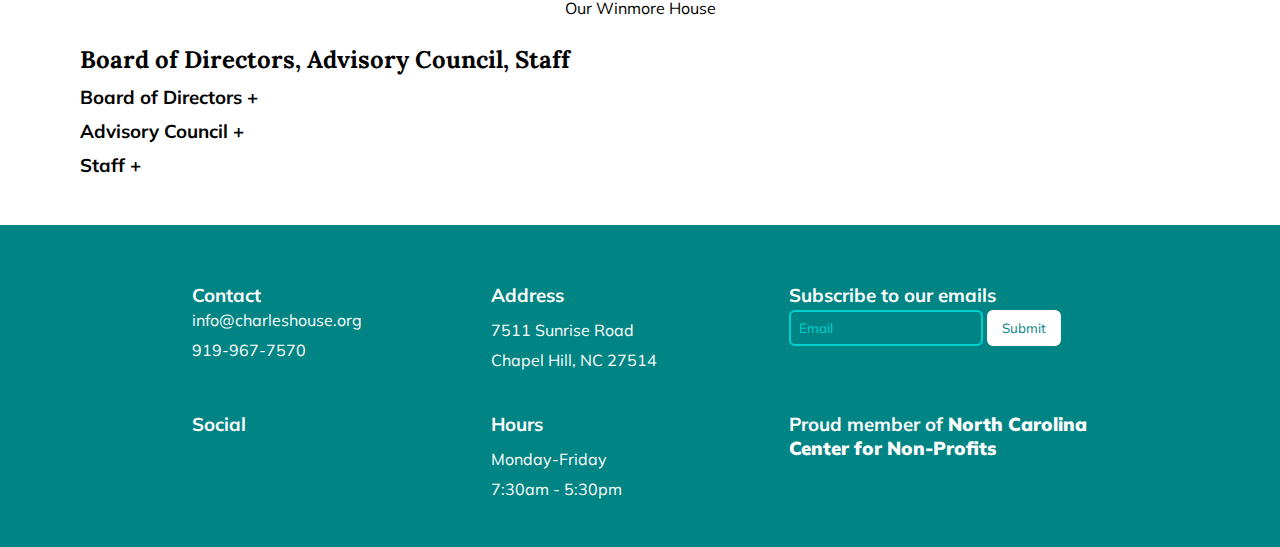
==== commit 51b17bcf: "table responsiveness" ====
--- a/about_us.html
+++ b/about_us.html
@@ -40,7 +40,7 @@
         <h2>Our Services</h2>
             <h3 id="community_eldercare">Charles House Center for Community Eldercare</h3>
                 <p>The Daytime Eldercare Program at the Center for Community Eldercare accommodates up to 36 participants per day, in a therapeutic social engagement model of care. Family caregivers receive much needed respite while participants develop new friendships, social connections and a strong sense of belonging. The Daytime Program fosters small group intimacy with engaging meaningful activities—a hallmark of the Charles House program.</p>
-                <!--Change to download link-->
+
                 <p>For steps on how to enroll in our Community Eldercare Center, contact us.</p>
 
                 <div id="map">
@@ -65,8 +65,9 @@
                 <li>A true home - with privacy, dignity, and community as core values</li>
             </ul>
             <div class="center">
-                <img class="filler_image" src="winmore.png" alt="Winmore House" height="45%" width="45%">
+                <img class="filler_image" src="images/winmore.png" alt="Winmore House" height="45%" width="45%">
             </div>
+            <p class='center'>Our Winmore House</p>
         <h2>Board of Directors, Advisory Council, Staff</h2>
         <h3 class="accordion">Board of Directors</h3>
         <ul class="panel">
@@ -179,44 +180,9 @@
                     <p>An important addition to the regular staff, Charles House has several wonderful volunteers from the community and university who give so freely of their time and energy to help with programs and interact with participants. To name some of these great volunteers: Betty Gardner, Mary Jenne, Mike Massey and Norm Pendergraff.
                     </p>
                 </ul>
-
-    <!-- DIRECTIONS  -->
-    <!--
-    <h2>Directions to Charles House - Sunrise</h2>
-    <div class="directions">
-        <p>We are located at:</p>
-        <ul>
-            <li>7511 Sunrise Road</li>
-            <li>Chapel Hill, NC  27514</li>
-        </ul>
-        <p>Directions from Raleigh or Durham:</p>
-        <ul>
-            <li>Take I-40 West to Exit 270.</li>
-            <li>Turn Left onto US-15 S/US-501 S/Durham Chapel Hill Blvd (toward Chapel Hill).</li>
-            <li>Turn Right onto Sage Road.</li>
-            <li>At the traffic circle, continue Straight onto Weaver Dairy Road.</li>
-            <li>Turn Right onto Sunrise Road (stoplight, gas staion on right).</li>
-            <li>Turn Left at Charles House Center for Community Eldercare (brick, green sign).</li>
-        </ul>
-        <br>
-        <p>Directions from Chapel Hill/Carrboro:</p>
-        <ul>
-            <li>Take Columbia/MLK/Hwy 86 north.</li>
-            <li>Turn Right on Weaver Dairy Road.</li>
-            <li>Turn Left on Sunrise Road (stoplight, gas staion on right). </li>
-            <li>Turn Left at Charles House Center for Community Eldercare (brick, green sign).</li>
-        </ul>
-        <p>Public Transportation: </p>
-        <ul>
-            <li>In Chapel Hill and Carrboro you can get to Charles House for free by using EZ Rider shuttle bus for the handicapped.</li>
-            <li>From Durham the Access bus service (919-688-1525) can provide transportation to Charles House.</li>
-        </ul>
-        <img class="directions_image" src="directions_raleigh.png" alt="Map" height="300px" width="400px">
-        <img class="directions_image" src="directions_chapelhill.png" alt="Map" height="275" width="450px">
-    </div>
--->
     </div>
     </main>
+    
     <footer>
         <div>
             <h3>Contact</h3>
--- a/styles-ts.css
+++ b/styles-ts.css
@@ -150,6 +150,15 @@
     padding-bottom: 15px;
 }
 
+.round-box {
+    padding: 15px;
+    background-color: white;
+    margin: 1em 0;
+    box-shadow: 0px 2px 5px darkgray;
+    border-radius: 10px;
+    text-align: center;
+}
+
 td:first-child {
     text-align: center;
 }
@@ -168,11 +177,15 @@
 
 
 .col2 {
-    width: 15%;
+    width: 20%;
 }
 
 .col3 {
-    width: 60%;
+    width: 55%;
+}
+
+td:last-child {
+    padding: 10px;
 }
 
 #jumbo {
@@ -213,7 +226,7 @@
     display: inline-block;
 }
 
-/*Non-Home Page Styling*/
+
 
 .pad {
     padding: 3em 5em;
@@ -246,6 +259,8 @@
     width: 50vw;
     height: 30vw;
 }
+
+
 
 footer {
     background-color: #008484;
@@ -321,12 +336,16 @@
 }
 
 .calendars {
-    display: flex;
-}
-
-.calendar {
-    width: 40%;
-    height: 40%;
+    display: grid;
+    grid-template-columns: 1fr 1fr;
+}
+
+.calendars img {
+    max-width: 90%;
+}
+
+.calendars div {
+    text-align: center;
 }
 
 @media only screen and (max-width: 794px) {
@@ -383,26 +402,36 @@
         grid-row-gap: 2em;
     }
 
-    .filler_image {
+    .filler_image, .volunteer_image {
         display: block;
         height: 20em;
         width: 30em;
         padding: 2%;
     }
 
-    .volunteer_image {
+    th {
+        display: none;
+    }
+
+    td {
         display: block;
-        height: 27em;
-        width: 25em;
-        padding: 2%;
-    }
-
-    .calendar {
-        width: 90%;
-        height: 50%;
-        padding: 1em;
-    }
-
+        text-align: center;
+    }
+
+    td:nth-child(2) {
+        font-weight: bold;
+    }
+
+    td:last-child {
+        margin-bottom: .5em;
+        padding-bottom: .5em;
+        border-bottom: 1px solid #008484;
+    }
+
+    .calendars {
+        display: flex;
+        flex-direction: column;
+    }
 }
 
 
